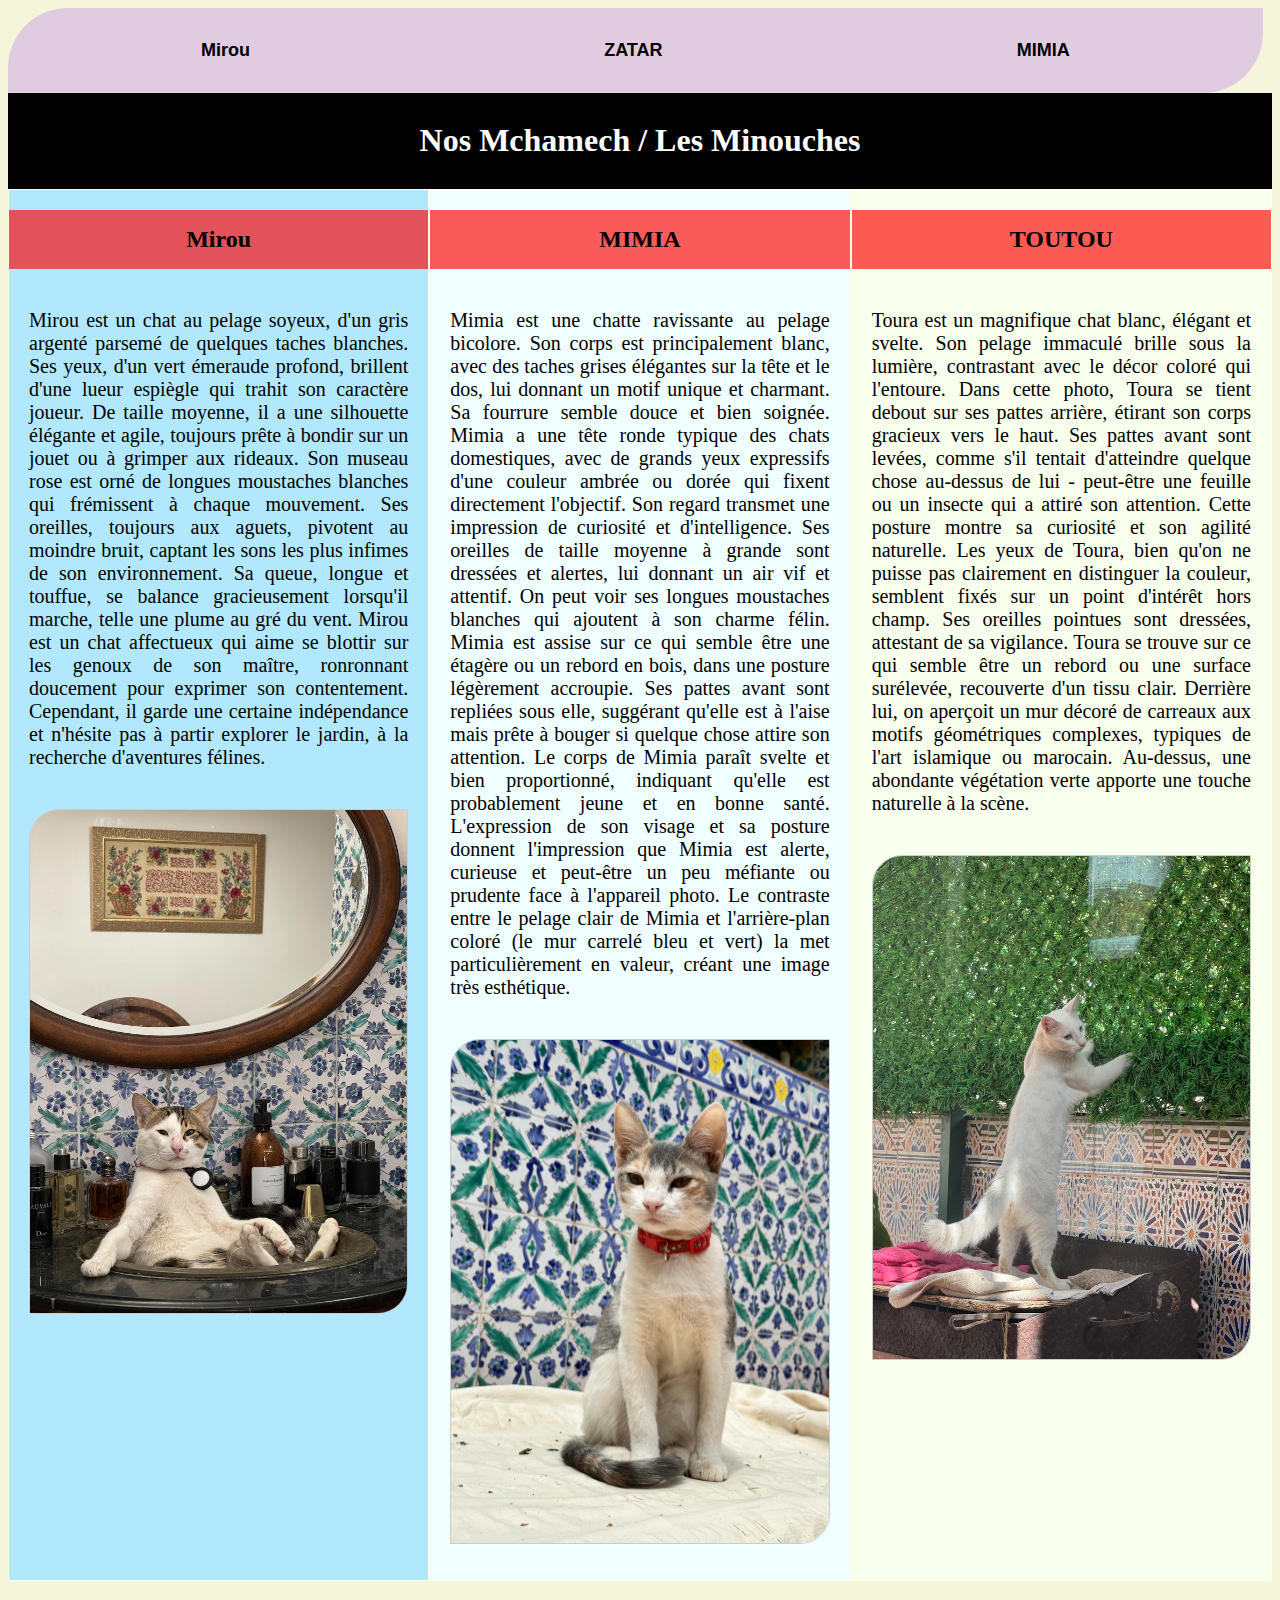
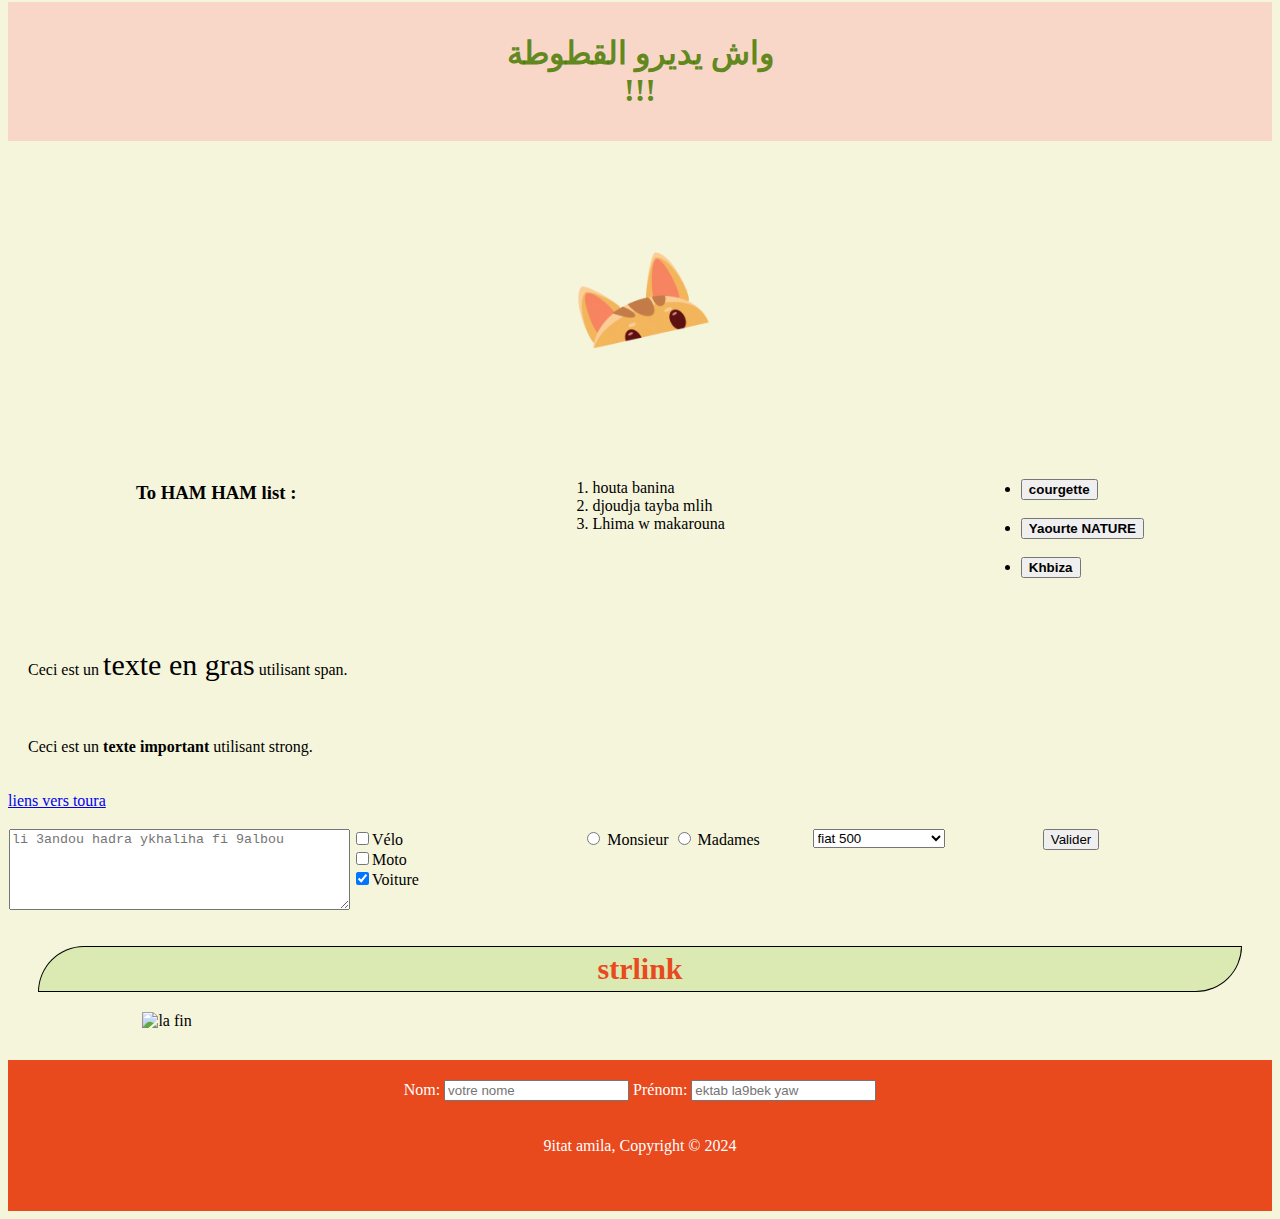
==== index.html @ 960ec18f "mise a jour 2424" ====
<!DOCTYPE html>
<html lang="fr">
    <head>
        <title>Friends of Mirou</title>
        <link rel="stylesheet" href="style.css">

        
    </head>

    <body>
      <header> 
        <nav>
            <ul>
                <li id="kk"><a href="#section1">Mirou</a></li>
                <li id="kk"><a href="#section3">ZATAR</a></li>
                <li id="kk"><a href="#section2">MIMIA</a></li>
            </ul>
        </nav>
    </header>
    
      <div>
        <main>
          <h1>Nos Mchamech / Les Minouches</h1>
        </main>
      </div>
    
      <div class="container" style="background-color: rgb(255, 253, 230);">
       <section id="section1">
                                <!--ICI ON PARLE DE MIROU-->
        <h2 id="chat"> Mirou </h2> 
       <p style="text-align: justify;font-size: 20px;">Mirou est un chat au pelage soyeux, d'un gris argenté parsemé de quelques taches blanches. Ses yeux, d'un vert émeraude profond, brillent d'une lueur espiègle qui trahit son caractère joueur. De taille moyenne, il a une silhouette élégante et agile, toujours prête à bondir sur un jouet ou à grimper aux rideaux.
        Son museau rose est orné de longues moustaches blanches qui frémissent à chaque mouvement. Ses oreilles, toujours aux aguets, pivotent au moindre bruit, captant les sons les plus infimes de son environnement. Sa queue, longue et touffue, se balance gracieusement lorsqu'il marche, telle une plume au gré du vent.
        Mirou est un chat affectueux qui aime se blottir sur les genoux de son maître, ronronnant doucement pour exprimer son contentement. Cependant, il garde une certaine indépendance et n'hésite pas à partir explorer le jardin, à la recherche d'aventures félines.</p>
       <a href="http://www.google.com"><img id="minou" src="image1.JPG" alt="photo de mirou"></a>
       <br><br>
       </section>

       <section id="section2">
        <h2 id="chat"> MIMIA </h2>
       <p style="text-align: justify;font-size: 20px;">Mimia est une chatte ravissante au pelage bicolore. Son corps est principalement blanc, avec des taches grises élégantes sur la tête et le dos, lui donnant un motif unique et charmant. Sa fourrure semble douce et bien soignée.
        Mimia a une tête ronde typique des chats domestiques, avec de grands yeux expressifs d'une couleur ambrée ou dorée qui fixent directement l'objectif. Son regard transmet une impression de curiosité et d'intelligence.
        Ses oreilles de taille moyenne à grande sont dressées et alertes, lui donnant un air vif et attentif. On peut voir ses longues moustaches blanches qui ajoutent à son charme félin.
        Mimia est assise sur ce qui semble être une étagère ou un rebord en bois, dans une posture légèrement accroupie. Ses pattes avant sont repliées sous elle, suggérant qu'elle est à l'aise mais prête à bouger si quelque chose attire son attention.
        Le corps de Mimia paraît svelte et bien proportionné, indiquant qu'elle est probablement jeune et en bonne santé.
        L'expression de son visage et sa posture donnent l'impression que Mimia est alerte, curieuse et peut-être un peu méfiante ou prudente face à l'appareil photo.
        Le contraste entre le pelage clair de Mimia et l'arrière-plan coloré (le mur carrelé bleu et vert) la met particulièrement en valeur, créant une image très esthétique.</p>
       <img id="minou" src="image2.JPG">
       <br><br>
       </section>

       <section id="section3">
        <h2 id="chat"> TOUTOU </h2>
       <p style="text-align: justify;font-size: 20px;">Toura est un magnifique chat blanc, élégant et svelte. Son pelage immaculé brille sous la lumière, contrastant avec le décor coloré qui l'entoure.
        Dans cette photo, Toura se tient debout sur ses pattes arrière, étirant son corps gracieux vers le haut. Ses pattes avant sont levées, comme s'il tentait d'atteindre quelque chose au-dessus de lui - peut-être une feuille ou un insecte qui a attiré son attention. Cette posture montre sa curiosité et son agilité naturelle.
        Les yeux de Toura, bien qu'on ne puisse pas clairement en distinguer la couleur, semblent fixés sur un point d'intérêt hors champ. Ses oreilles pointues sont dressées, attestant de sa vigilance.
        Toura se trouve sur ce qui semble être un rebord ou une surface surélevée, recouverte d'un tissu clair. Derrière lui, on aperçoit un mur décoré de carreaux aux motifs géométriques complexes, typiques de l'art islamique ou marocain. Au-dessus, une abondante végétation verte apporte une touche naturelle à la scène.</p>
       <img id="minou" src="image3.JPG">
       <br><br>
       </section>
    </div>
                                                 <!-- 2éme partie -->
    
    <h1 id="mmm">واش يديرو القطوطة <br> !!!</h1>
    <img id="fom" src="fom.gif"  alt="Friends-of-Mirou">
    
    <dev class="container">
    <h3>To HAM HAM list :</h3>
    <ol>
      <li>houta banina</li>
      <li>djoudja tayba mlih</li>
      <li>Lhima w makarouna</li>
    </ol>
    <ul>
      <li><button><strong>courgette</strong></button></li><br>
      <li><button><strong>Yaourte NATURE</strong></button></li><br>
      <li><button><strong>Khbiza</strong></button></li><br>
    </ul>

    </dev>

    <p>Ceci est un <span id="spakspak">texte en gras</span> utilisant span.</p>

    <p>Ceci est un <strong>texte important</strong> utilisant strong.</p>

    <a href="#section3"> liens vers toura</a><br><br>
    
       <script>
        // Sélectionner toutes les images
        const images = document.querySelectorAll('img');
        
        // Ajouter les écouteurs d'événements à chaque image
        images.forEach(image => {
          image.addEventListener('mouseover', () => {
            // Appliquer une classe pour déclencher l'animation CSS au survol
            image.classList.add('hovered');
          });
        
          image.addEventListener('mouseout', () => {
            // Retirer la classe pour revenir à l'état initial
            image.classList.remove('hovered');
          });
        });
        </script>
        <div class="container">
          <section id="01">
          <form>
           <textarea cols="40" rows="5" placeholder="li 3andou hadra ykhaliha fi 9albou"></textarea> </form>
          </section>
<br>
          <section id="02">
            <form>
          <input type="checkbox" value="velo">Vélo <br>
          <input type="checkbox" value="moto">Moto<br>
          <input type= "checkbox" value="voitue" checked>Voiture
             </form>
          </section>
<br>
          <section id="03">
            <form>
              <input type="radio" value="Monsieur" name="sexe"> Monsieur
              <input type="radio" value="Madame" name="sexe"> Madames
            </form>

          </section>
<br>
          <section id="04">
            <form>
              <select name="voiture">
                <option value="fiat500">fiat 500</option>
                <option value="golf6">golf 6</option>
                <option value="Toyota land-cruser">Toyota land-cruser</option>
              </select>
            </form>
          </section>
<br>
          <section id="05">
            <form>
              <input type="submit" value="Valider">
            </form>
          </section>
        </div>


    </body>
    
    
    <section id="lafin"> 
      <p class="st"> strlink </p>
      <img class="lafin" src="lafin.gif" alt="la fin">
    </section id="lafin">

    <footer>
      <form>
        <label for="nom">Nom:</label>
        <input type="text" name="nom" placeholder="votre nome">
        <label for="prénom">Prénom:</label>
        <input type="text" lastname="prénom" placeholder="ektab la9bek yaw">
      </form>
      <p>9itat amila, Copyright &copy; 2024</p>
  </footer>
</html>
---- style.css ----
body {
            background-color: beige;
          }

          /* Pour les tablettes */
@media screen and (max-width: 768px) {
  .container {
    flex-direction: column;
  }
  
  section {
    margin: 10px 0;
  }

  #minou {
    max-width: 80%;
  }

  nav ul {
    flex-direction: column;
    align-items: center;
  }

  nav ul li {
    margin: 10px 0;
  }
}

/* Pour les smartphones */
@media screen and (max-width: 480px) {
  body {
    font-size: 14px;
  }

  header {
    position: static;
    width: auto;
  }

  #chat {
    font-size: 24px;
  }

  #minou {
    max-width: 100%;
  }

  #spakspak {
    font-size: 24px;
  }

  textarea, input[type="text"] {
    width: 100%;
  }

  footer {
    padding: 10px;
  }
}

          #spakspak {
            font-size: 30px;
          }

          #kk {
            font-weight: bold;
            font-size: large;
            font-family:'Segoe UI', Tahoma, Geneva, Verdana, sans-serif;
          }

          #fom {
            display: block;
            margin-left: auto;
            margin-right: auto;
            width: 300px;  /* Largeur fixe */
            height: auto;  /* Hauteur automatique pour maintenir les proportions */
          }

          #section1 {
            background-color: #b1e8fe;
          }
          #section2 {
            background-color: azure;
          }
          #section3 {
            background-color: #f7ffecdb;
          }
          footer {
            padding: 20px;
            margin-top: 20px;
            color: #ffffff;
            background-color: #e8491d;
            text-align: center;
          }
          main {
            text-align: center;
            background-color: rgb(0, 0, 0);
            color: rgb(255, 255, 255);
            padding: 0.5rem;
          }
          
          #chat {
            text-align: center;
            background-color: rgba(255, 0, 0, 0.646);
            padding: 1rem;
          }
          
          #mmm {
            text-align: center;
            color: #477a00db;
            background-color: rgba(255, 169, 169, 0.397);
            padding: 2rem ;
            
          }

          #minou {
            display: block;
            margin: auto;
            max-width: 90%;
            height: auto;
            border-radius: 30px 0 30px 0;
            border: 1px solid #ccc;
            transition: transform 0.3s ease;
            /* transform: scale(1.05); */
          }
          
          nav ul {
            list-style-type: none;
            padding: 0.5rem;
            display: flex;
            justify-content: space-around;
        }
        nav ul li a {
            color: rgb(0, 0, 0);
            text-decoration: none;
        }

        header {
            background-color: #d4b3e2a1;
            border-radius: 60px 0 60px 0;
            display: block;
            padding: 0.5rem;
            width: 98%;
            top: 1;
            z-index: 1000;
            justify-content: space-around;
        }

        p {
          padding: 20px
        }

        .lafin {
          margin: 0 0px 0 0px;
          padding: 0 0px 0 0px;
          max-width: 80%;
          height: auto;

        }
 
  img:hover {
    /* Transformation au survol */
    transform: scale(1.1); /* Rotation de 5 degrés */
  }

  .container {
    display: flex; /* Utiliser flexbox pour l'affichage en ligne */
    justify-content: space-around; /* Espacer les sections uniformément */
}

section {
    flex: 1; /* Permettre aux sections de prendre une largeur égale */
    margin: 1px; /* Ajouter une marge entre les sections */
}

.st {
  color: #e8491d;
  font-weight: bold;
  font-size: 30px;
  background-color: rgba(155, 203, 77, 0.292);
  margin: 20px;
  padding: 5px 0px 5px 0px;
  text-align: center;
  border-radius: 50px 0 50px;
  border: 10px 10px 10px 10px red;
  border: 1px solid black;
}

#lafin {
  
  background-color: rgba(244, 175, 90, 0);
  display: block;
  margin-left: auto;
  margin-right: auto;
  padding: 10px 10px 10px 10px;
  border-radius: 50px 0 50px;
}

.lafin {
  display: block;
  margin-left: auto;
  margin-right: auto;
}
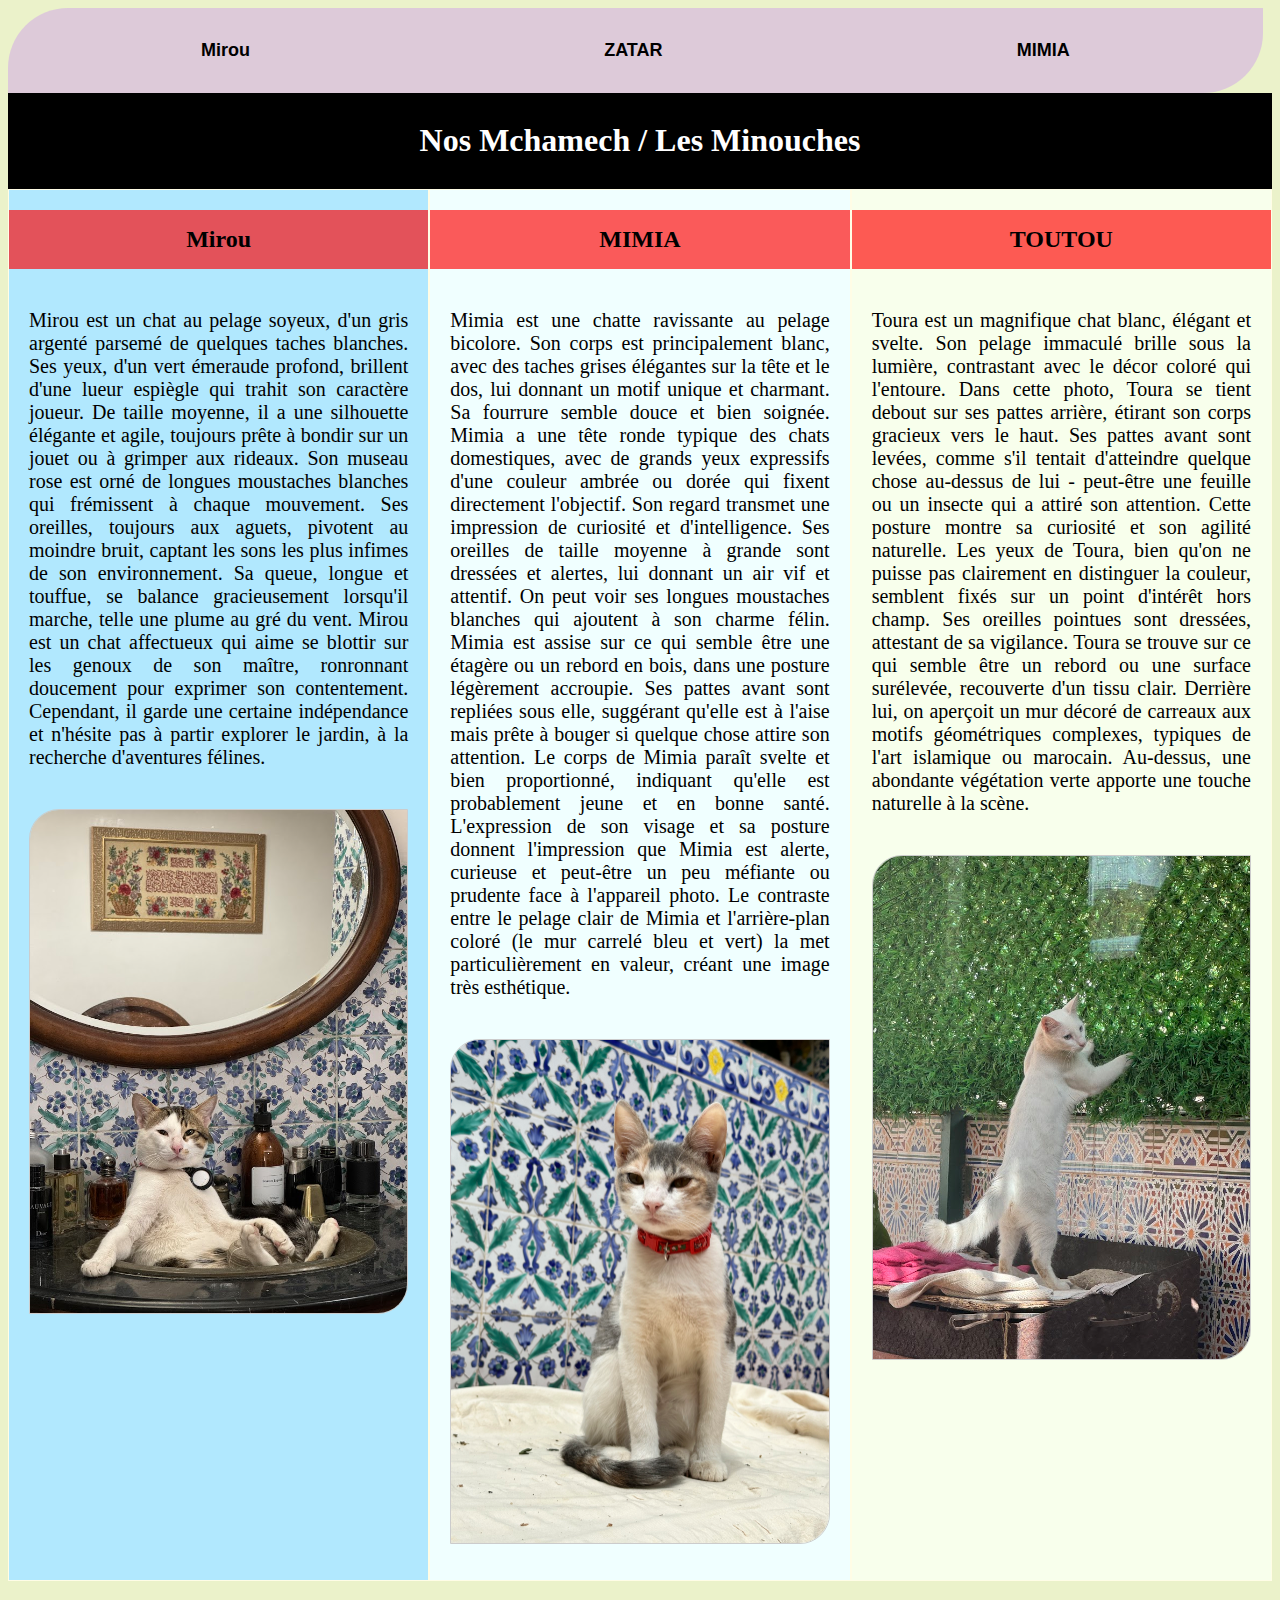
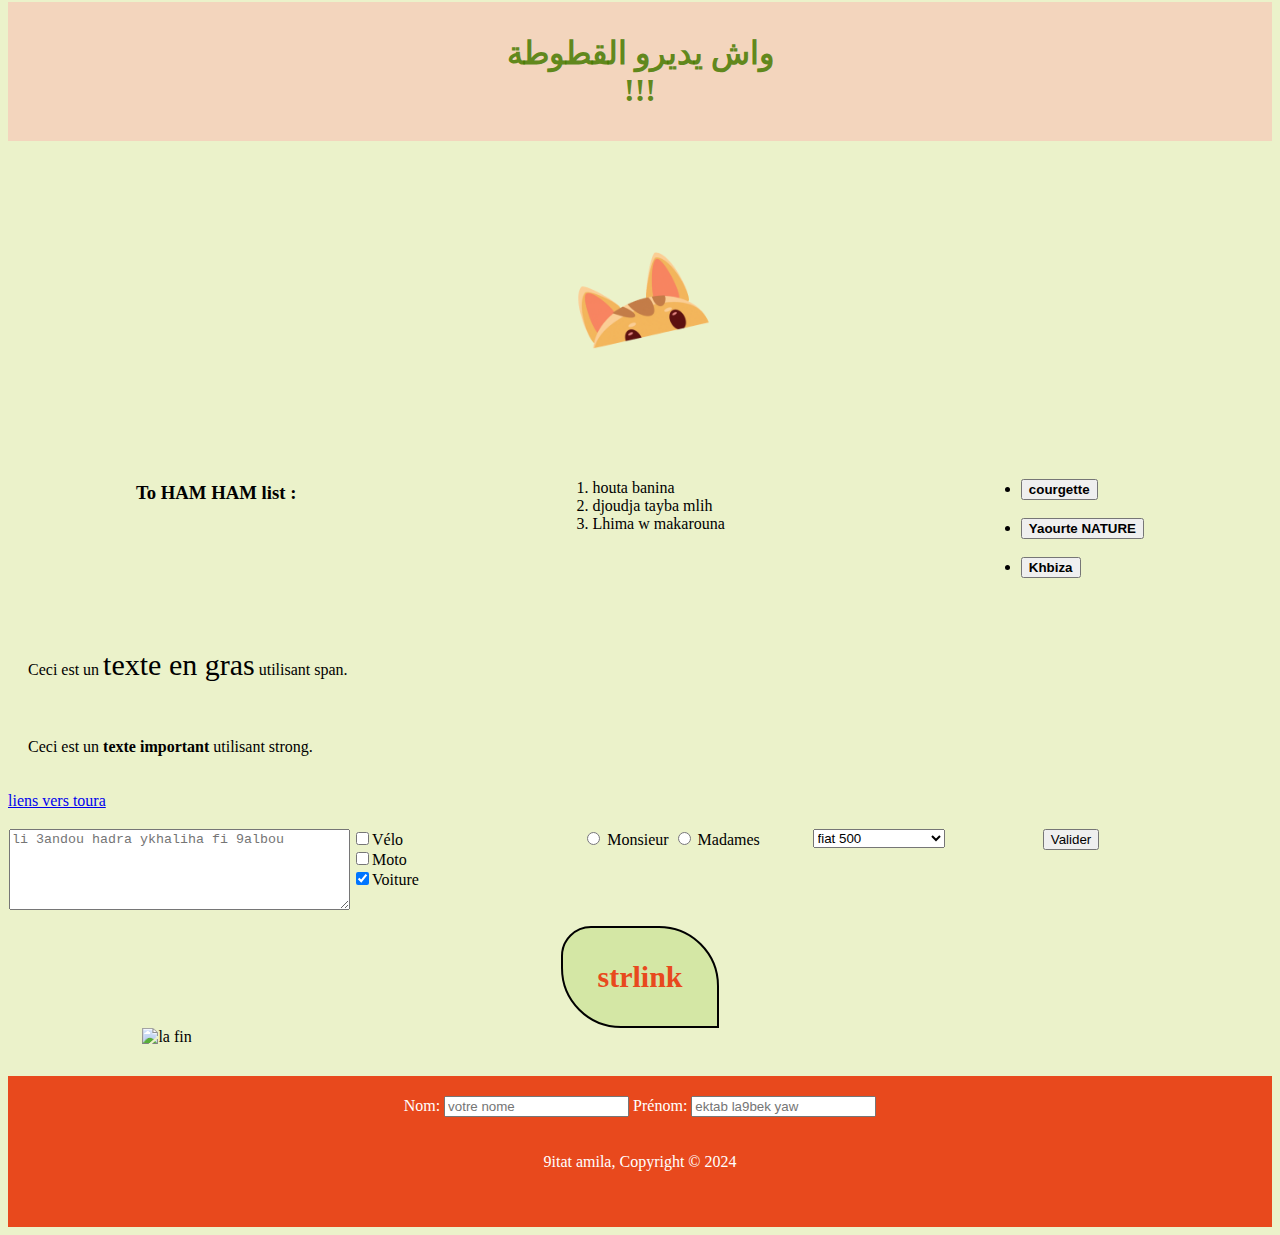
==== commit 5e5a0eb4: "starlink" ====
--- a/index.html
+++ b/index.html
@@ -145,7 +145,7 @@
     
     
     <section id="lafin"> 
-      <p class="st"> strlink </p>
+      <p> strlink </p>
       <img class="lafin" src="lafin.gif" alt="la fin">
     </section id="lafin">
 
--- a/style.css
+++ b/style.css
@@ -1,6 +1,7 @@
 
 body {
-            background-color: beige;
+            background-color: rgb(235, 242, 202);
+            /* c'est la couleur du fond */
           }
 
           /* Pour les tablettes */
@@ -174,18 +175,6 @@
     margin: 1px; /* Ajouter une marge entre les sections */
 }
 
-.st {
-  color: #e8491d;
-  font-weight: bold;
-  font-size: 30px;
-  background-color: rgba(155, 203, 77, 0.292);
-  margin: 20px;
-  padding: 5px 0px 5px 0px;
-  text-align: center;
-  border-radius: 50px 0 50px;
-  border: 10px 10px 10px 10px red;
-  border: 1px solid black;
-}
 
 #lafin {
   
@@ -202,3 +191,40 @@
   margin-left: auto;
   margin-right: auto;
 }
+
+/* 
+  #minou {
+    display: block;
+
+    margin: auto;
+
+    max-width: 90%;
+
+    height: auto;
+
+    transition: transform 0.3s ease;
+} */ 
+
+#lafin p {
+  display: block;
+
+  color: #e8491d;
+  font-weight: bold;
+  font-size: 30px;
+  background-color: rgba(155, 203, 77, 0.292);
+  text-align: center;
+
+  max-width: 90px;
+  height: auto;
+
+  margin: auto;
+
+
+  padding: 2rem;
+
+  border: 2px solid black;
+  border-radius: 30px 60px 0 60px;
+
+  transition: transform 0.3s ease;
+
+}
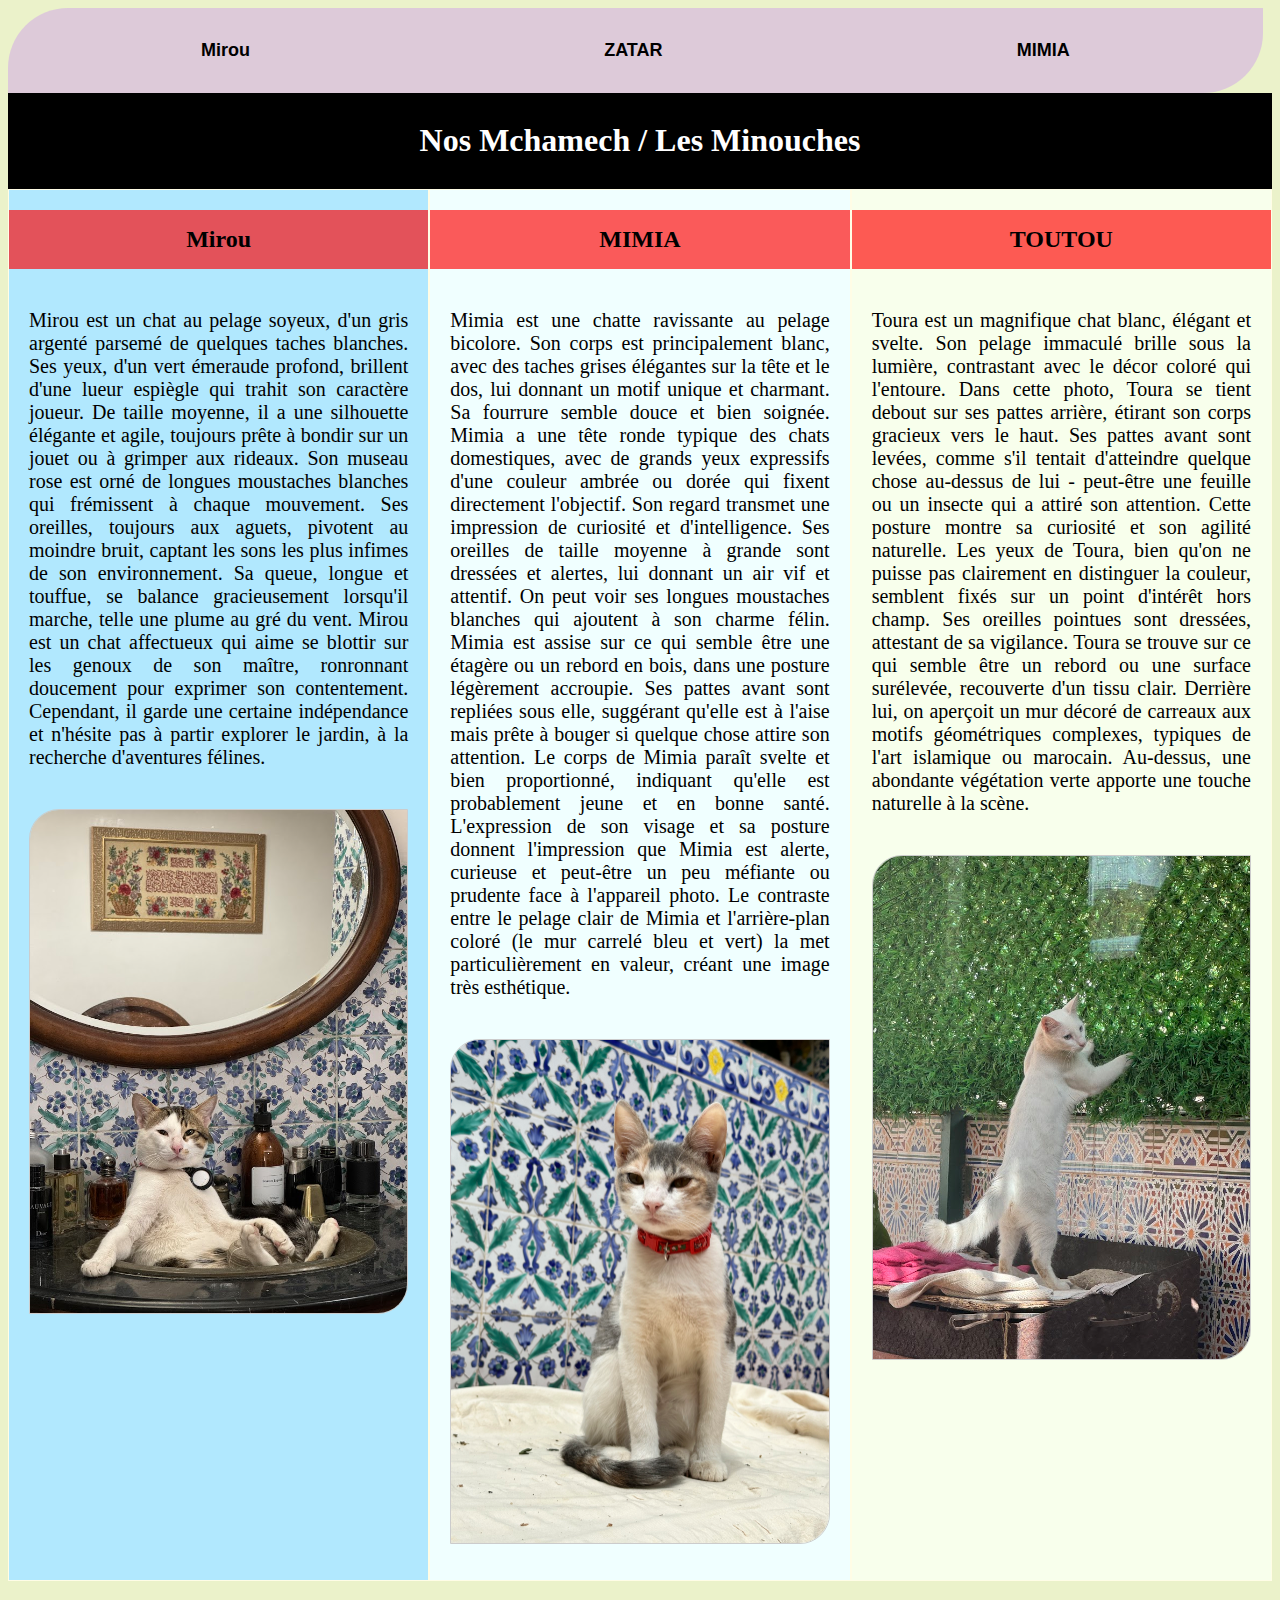
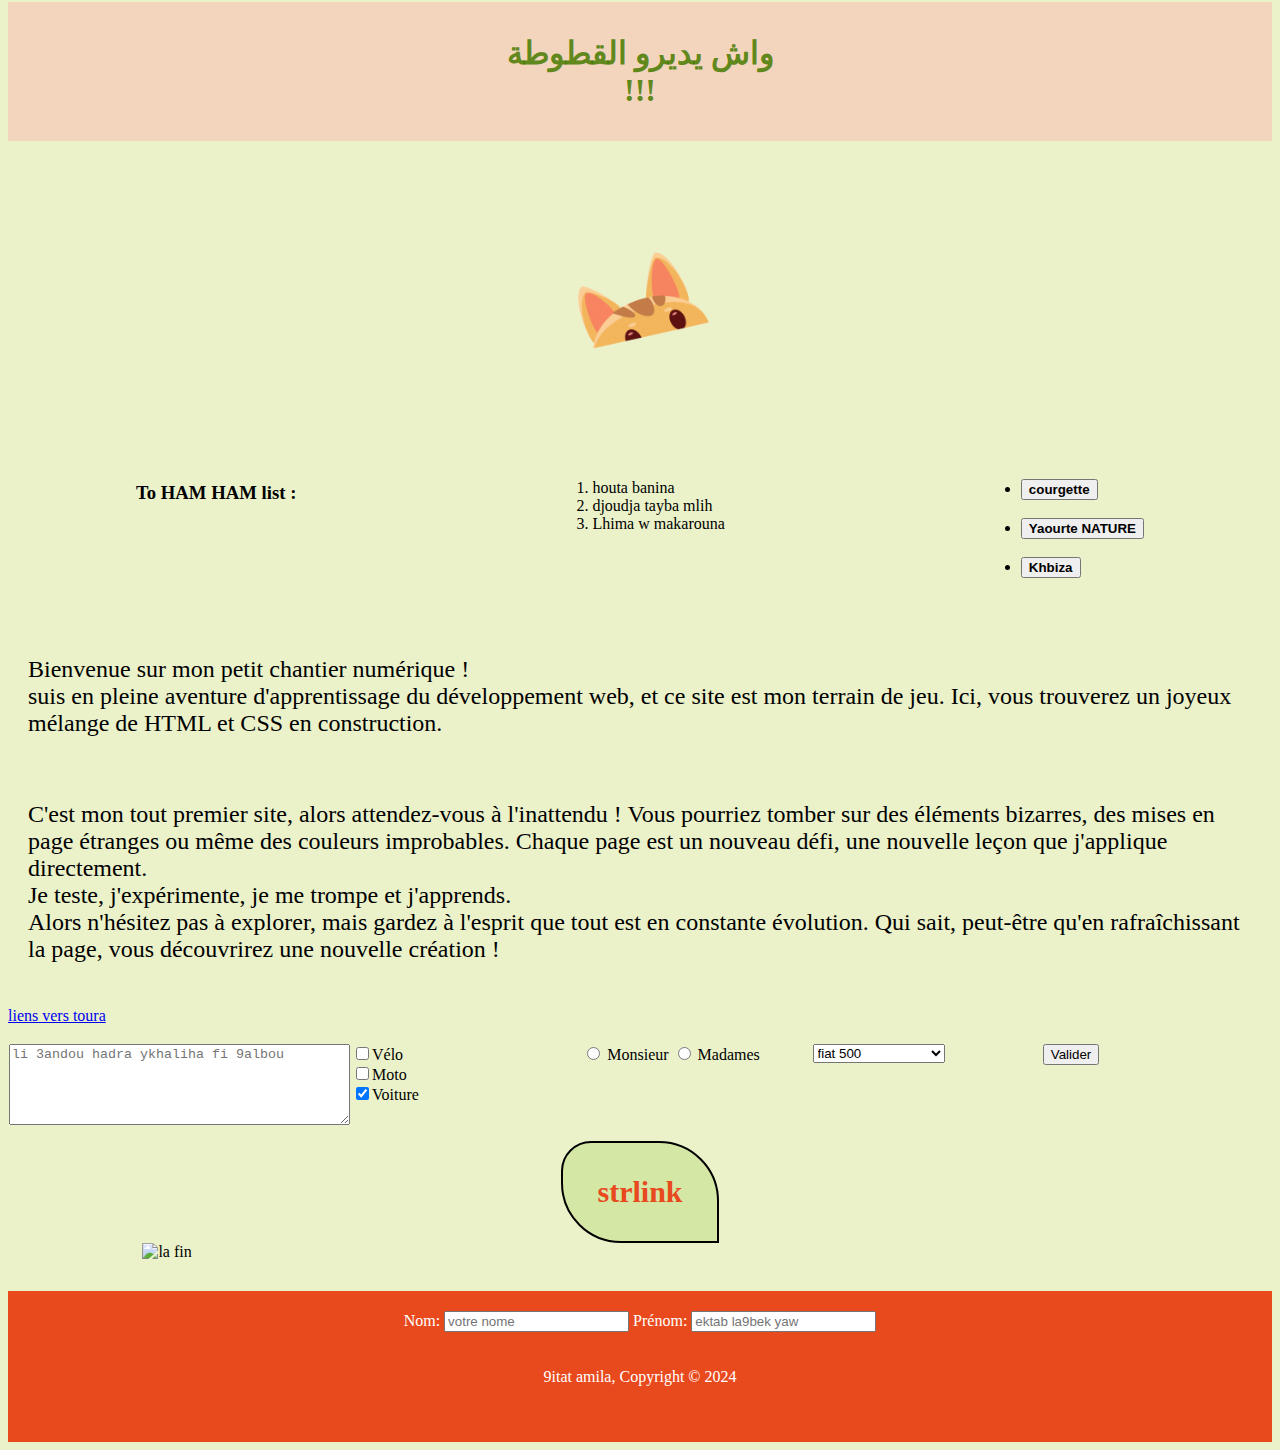
==== commit ae6aa34e: "mon paragraphe" ====
--- a/index.html
+++ b/index.html
@@ -78,9 +78,10 @@
 
     </dev>
 
-    <p>Ceci est un <span id="spakspak">texte en gras</span> utilisant span.</p>
+    <p class="sitett"> Bienvenue sur mon petit chantier numérique ! <br> suis en pleine aventure d'apprentissage du développement web, et ce site est mon terrain de jeu. Ici, vous trouverez un joyeux mélange de HTML et CSS en construction.</p>
 
-    <p>Ceci est un <strong>texte important</strong> utilisant strong.</p>
+    <p class="sitett"> C'est mon tout premier site, alors attendez-vous à l'inattendu ! Vous pourriez tomber sur des éléments bizarres, des mises en page étranges ou même des couleurs improbables. Chaque page est un nouveau défi, une nouvelle leçon que j'applique directement. <br> Je teste, j'expérimente, je me trompe et j'apprends. <br>
+      Alors n'hésitez pas à explorer, mais gardez à l'esprit que tout est en constante évolution. Qui sait, peut-être qu'en rafraîchissant la page, vous découvrirez une nouvelle création ! </p>
 
     <a href="#section3"> liens vers toura</a><br><br>
     
--- a/style.css
+++ b/style.css
@@ -228,3 +228,16 @@
   transition: transform 0.3s ease;
 
 }
+
+#lafin p:hover {
+  font-weight: bold;
+  font-size: xxx-large;
+  max-width: 150px;
+  height: auto;
+  color: black;
+
+}
+
+.sitett {
+  font-size: x-large;
+}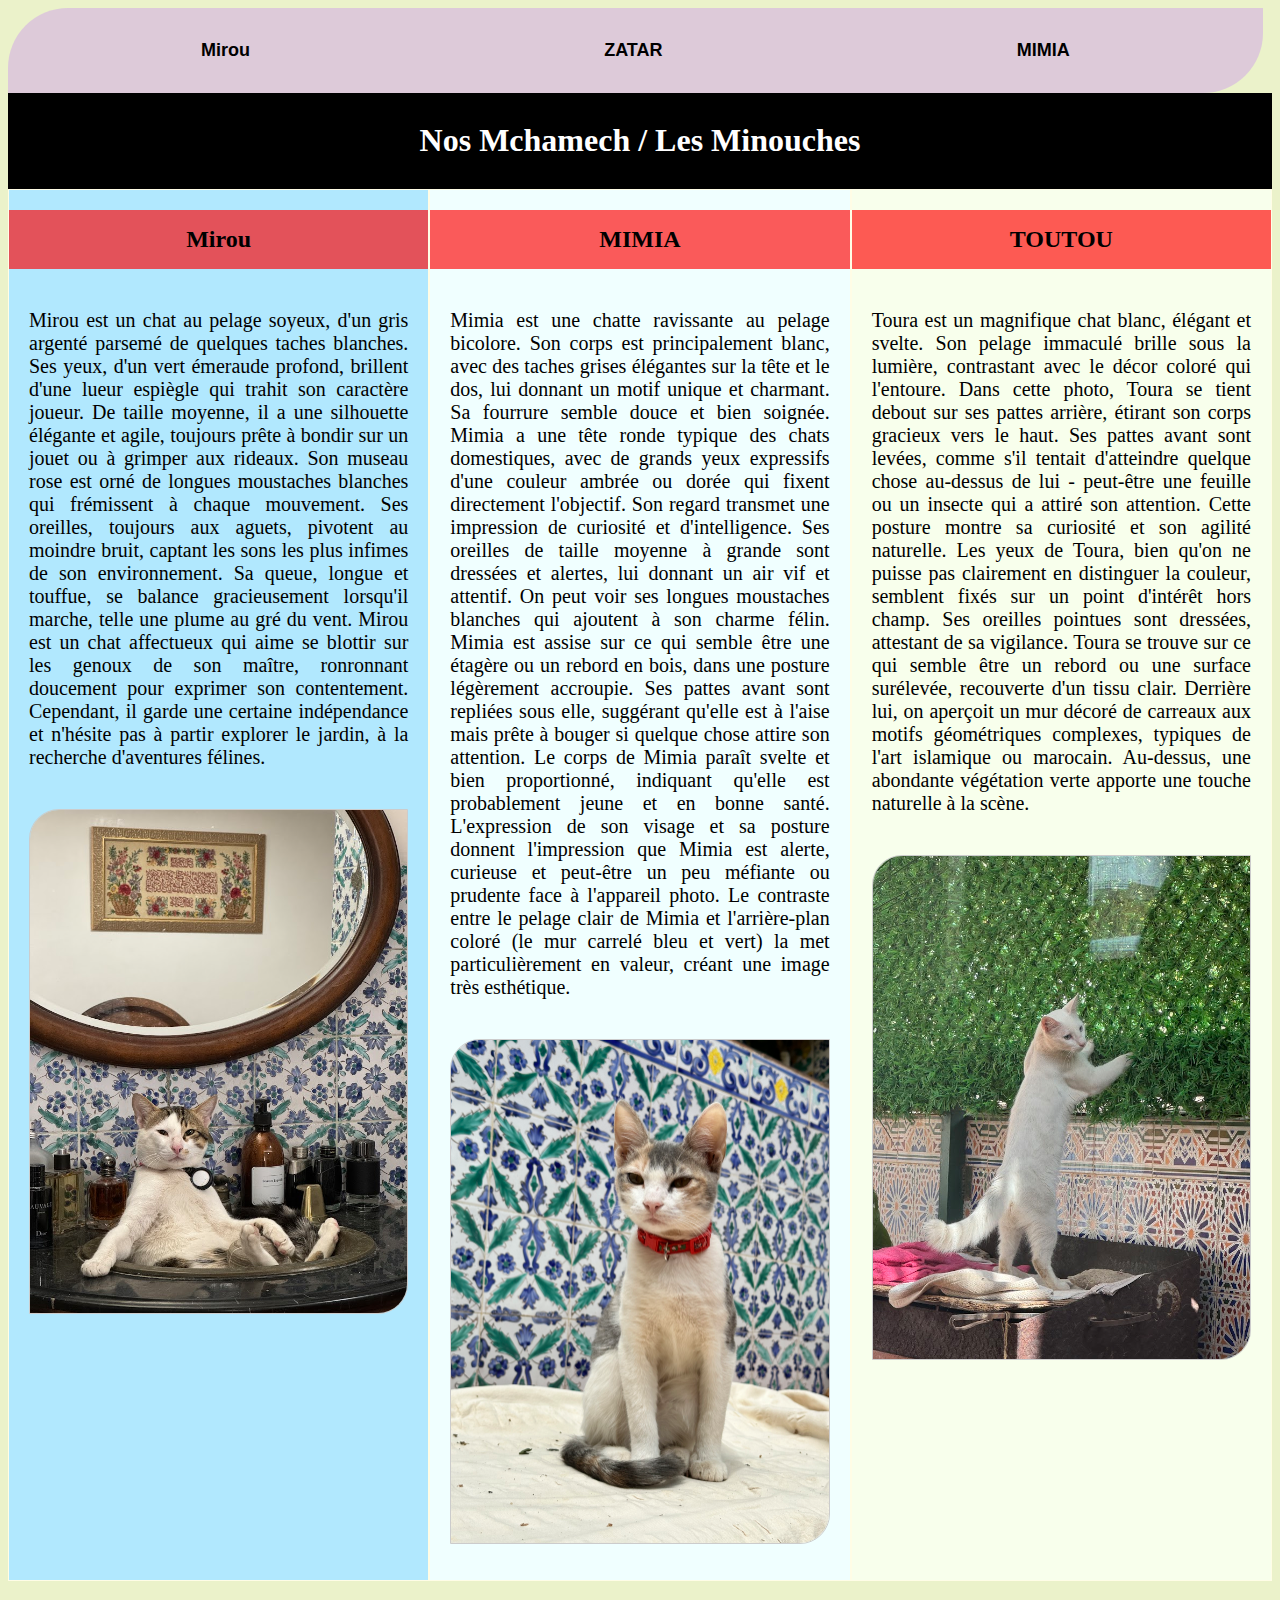
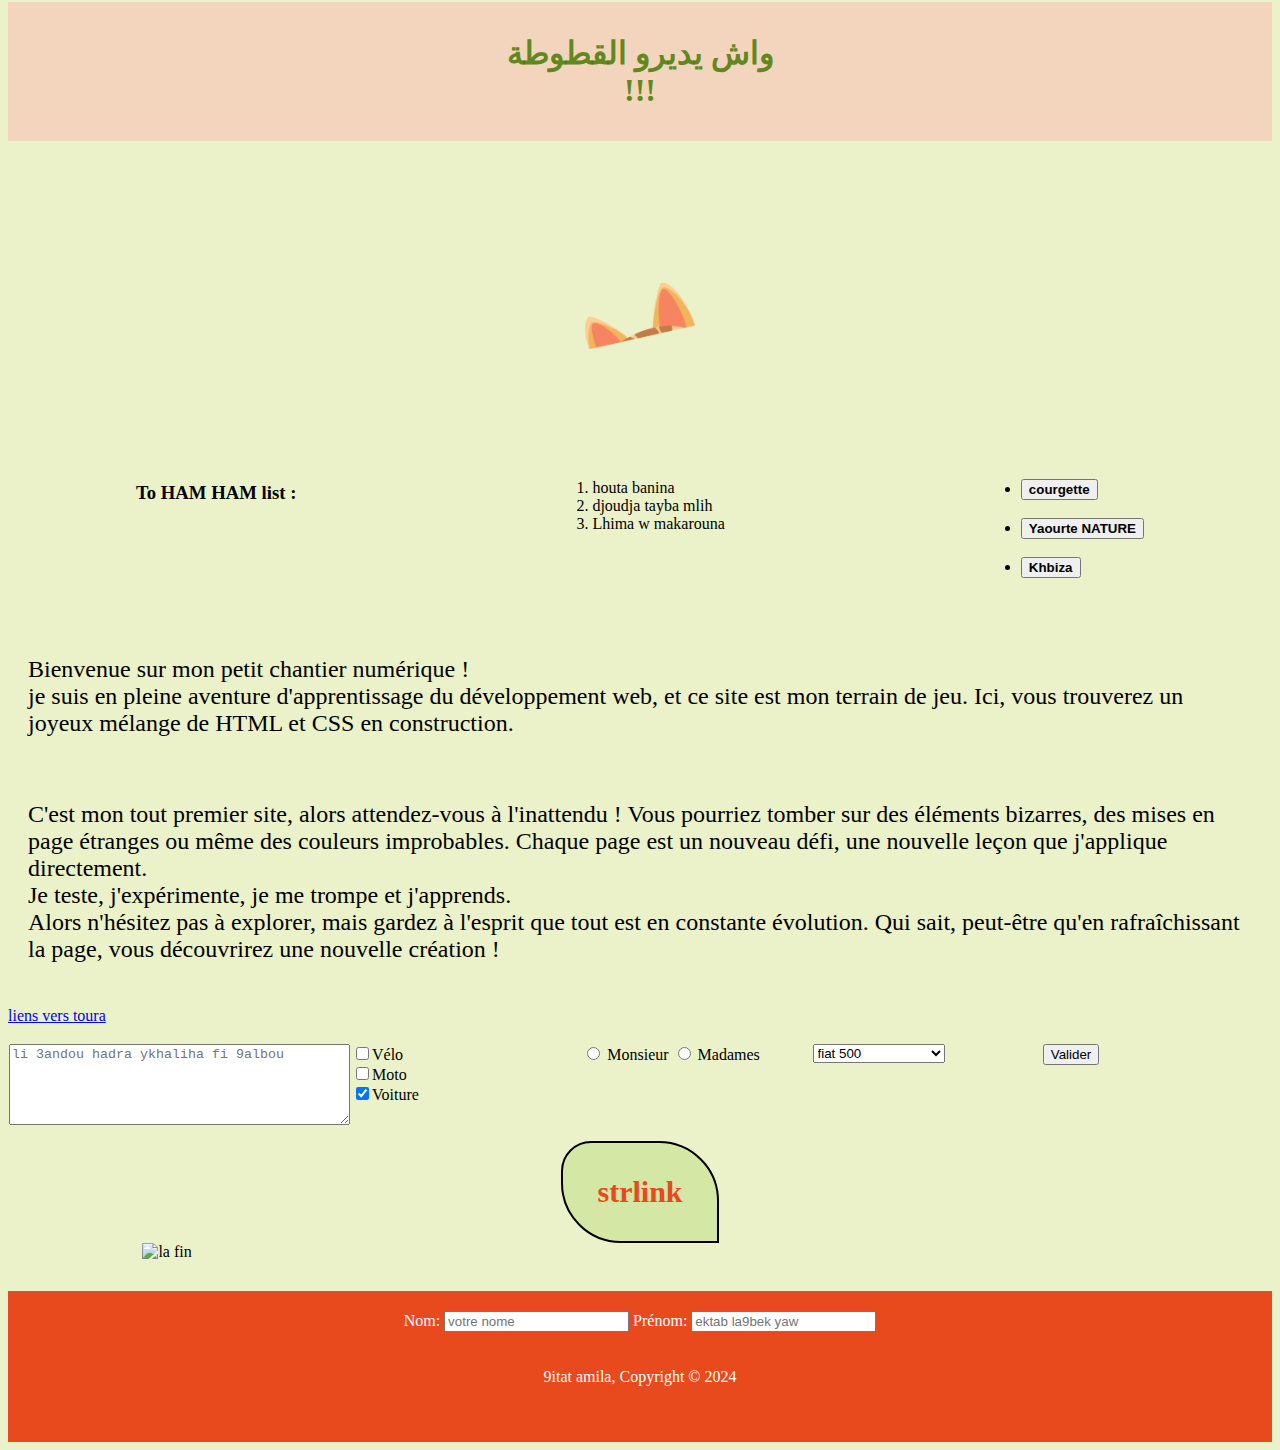
==== commit 61891e0a: "j'ai corriger je" ====
--- a/index.html
+++ b/index.html
@@ -78,7 +78,7 @@
 
     </dev>
 
-    <p class="sitett"> Bienvenue sur mon petit chantier numérique ! <br> suis en pleine aventure d'apprentissage du développement web, et ce site est mon terrain de jeu. Ici, vous trouverez un joyeux mélange de HTML et CSS en construction.</p>
+    <p class="sitett"> Bienvenue sur mon petit chantier numérique ! <br> je suis en pleine aventure d'apprentissage du développement web, et ce site est mon terrain de jeu. Ici, vous trouverez un joyeux mélange de HTML et CSS en construction.</p>
 
     <p class="sitett"> C'est mon tout premier site, alors attendez-vous à l'inattendu ! Vous pourriez tomber sur des éléments bizarres, des mises en page étranges ou même des couleurs improbables. Chaque page est un nouveau défi, une nouvelle leçon que j'applique directement. <br> Je teste, j'expérimente, je me trompe et j'apprends. <br>
       Alors n'hésitez pas à explorer, mais gardez à l'esprit que tout est en constante évolution. Qui sait, peut-être qu'en rafraîchissant la page, vous découvrirez une nouvelle création ! </p>
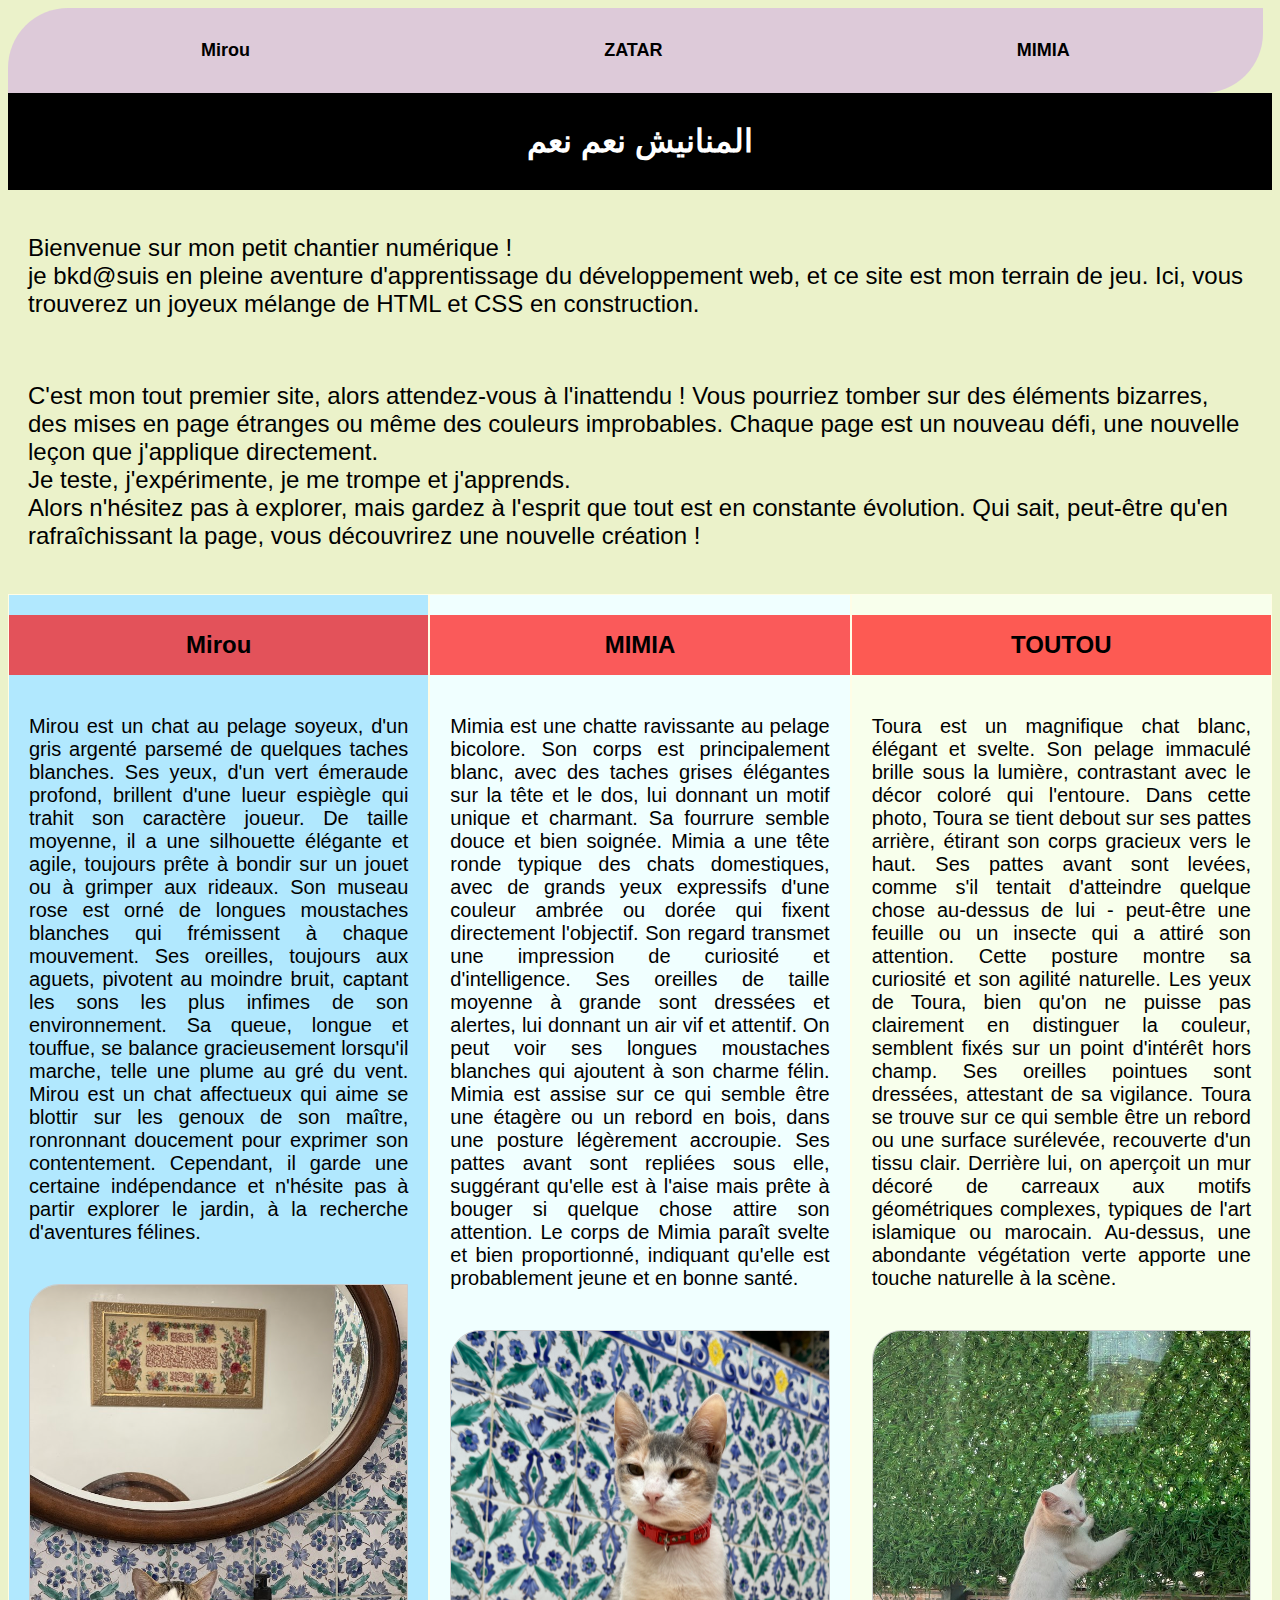
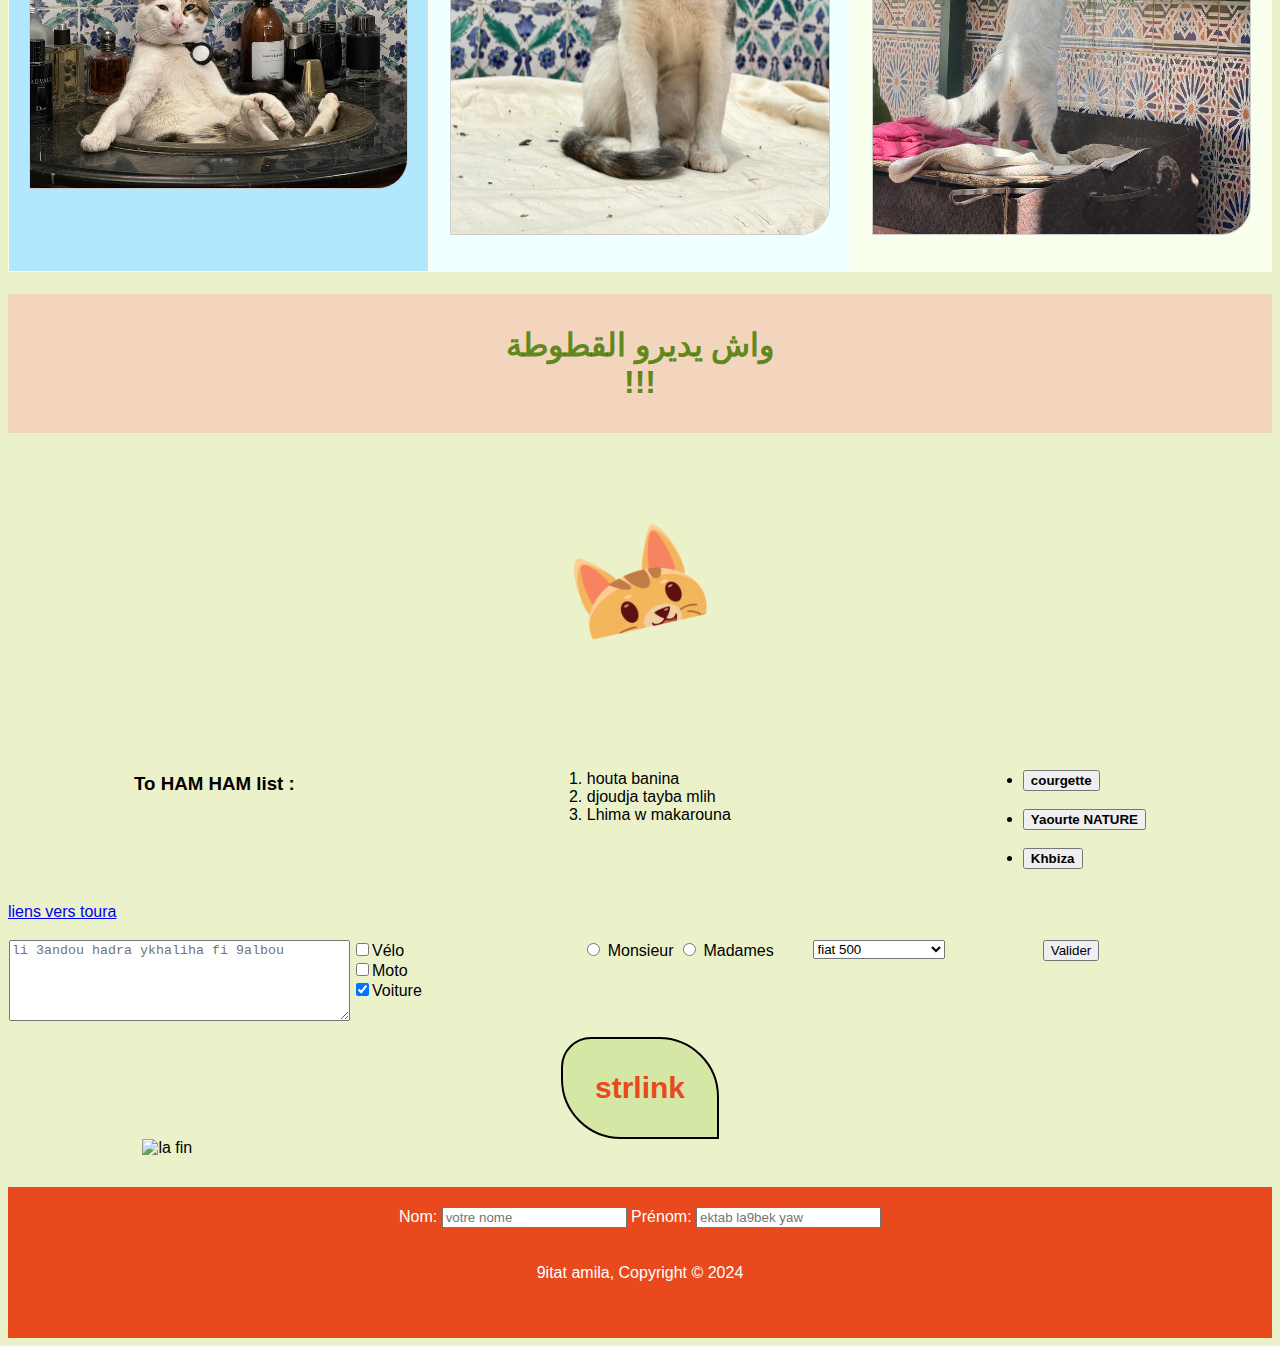
==== commit 605578d5: "rangement des dossier et rajout de fonts" ====
--- a/index.html
+++ b/index.html
@@ -20,10 +20,19 @@
     
       <div>
         <main>
-          <h1>Nos Mchamech / Les Minouches</h1>
+          <h1>المنانيش نعم نعم</h1>
         </main>
       </div>
-    
+
+             <!-- discription du site  -->
+      
+      <div id="discriptionDuSite">
+      <p class="sitett"> Bienvenue sur mon petit chantier numérique ! <br> je bkd@suis en pleine aventure d'apprentissage du développement web, et ce site est mon terrain de jeu. Ici, vous trouverez un joyeux mélange de HTML et CSS en construction.</p>
+  
+      <p class="sitett"> C'est mon tout premier site, alors attendez-vous à l'inattendu ! Vous pourriez tomber sur des éléments bizarres, des mises en page étranges ou même des couleurs improbables. Chaque page est un nouveau défi, une nouvelle leçon que j'applique directement. <br> Je teste, j'expérimente, je me trompe et j'apprends. <br>
+        Alors n'hésitez pas à explorer, mais gardez à l'esprit que tout est en constante évolution. Qui sait, peut-être qu'en rafraîchissant la page, vous découvrirez une nouvelle création ! </p>
+      </div>
+
       <div class="container" style="background-color: rgb(255, 253, 230);">
        <section id="section1">
                                 <!--ICI ON PARLE DE MIROU-->
@@ -42,8 +51,7 @@
         Ses oreilles de taille moyenne à grande sont dressées et alertes, lui donnant un air vif et attentif. On peut voir ses longues moustaches blanches qui ajoutent à son charme félin.
         Mimia est assise sur ce qui semble être une étagère ou un rebord en bois, dans une posture légèrement accroupie. Ses pattes avant sont repliées sous elle, suggérant qu'elle est à l'aise mais prête à bouger si quelque chose attire son attention.
         Le corps de Mimia paraît svelte et bien proportionné, indiquant qu'elle est probablement jeune et en bonne santé.
-        L'expression de son visage et sa posture donnent l'impression que Mimia est alerte, curieuse et peut-être un peu méfiante ou prudente face à l'appareil photo.
-        Le contraste entre le pelage clair de Mimia et l'arrière-plan coloré (le mur carrelé bleu et vert) la met particulièrement en valeur, créant une image très esthétique.</p>
+        </p>
        <img id="minou" src="image2.JPG">
        <br><br>
        </section>
@@ -77,12 +85,6 @@
     </ul>
 
     </dev>
-
-    <p class="sitett"> Bienvenue sur mon petit chantier numérique ! <br> je suis en pleine aventure d'apprentissage du développement web, et ce site est mon terrain de jeu. Ici, vous trouverez un joyeux mélange de HTML et CSS en construction.</p>
-
-    <p class="sitett"> C'est mon tout premier site, alors attendez-vous à l'inattendu ! Vous pourriez tomber sur des éléments bizarres, des mises en page étranges ou même des couleurs improbables. Chaque page est un nouveau défi, une nouvelle leçon que j'applique directement. <br> Je teste, j'expérimente, je me trompe et j'apprends. <br>
-      Alors n'hésitez pas à explorer, mais gardez à l'esprit que tout est en constante évolution. Qui sait, peut-être qu'en rafraîchissant la page, vous découvrirez une nouvelle création ! </p>
-
     <a href="#section3"> liens vers toura</a><br><br>
     
        <script>
--- a/style.css
+++ b/style.css
@@ -1,8 +1,16 @@
+@font-face {
+  font-family: 'Didouche';
+  src: url('https://github.com/mednordz/mednordzsov/raw/cf9a9e914e414636740d21765cf7cc4079fa4b23/fonts/Didouche_Font.ttf') format('truetype');
+  font-weight: normal;
+  font-style: normal;
+}
+
 
 body {
-            background-color: rgb(235, 242, 202);
-            /* c'est la couleur du fond */
-          }
+  font-family: 'Didouche', sans-serif;
+  background-color: rgb(235, 242, 202);
+}
+
 
           /* Pour les tablettes */
 @media screen and (max-width: 768px) {
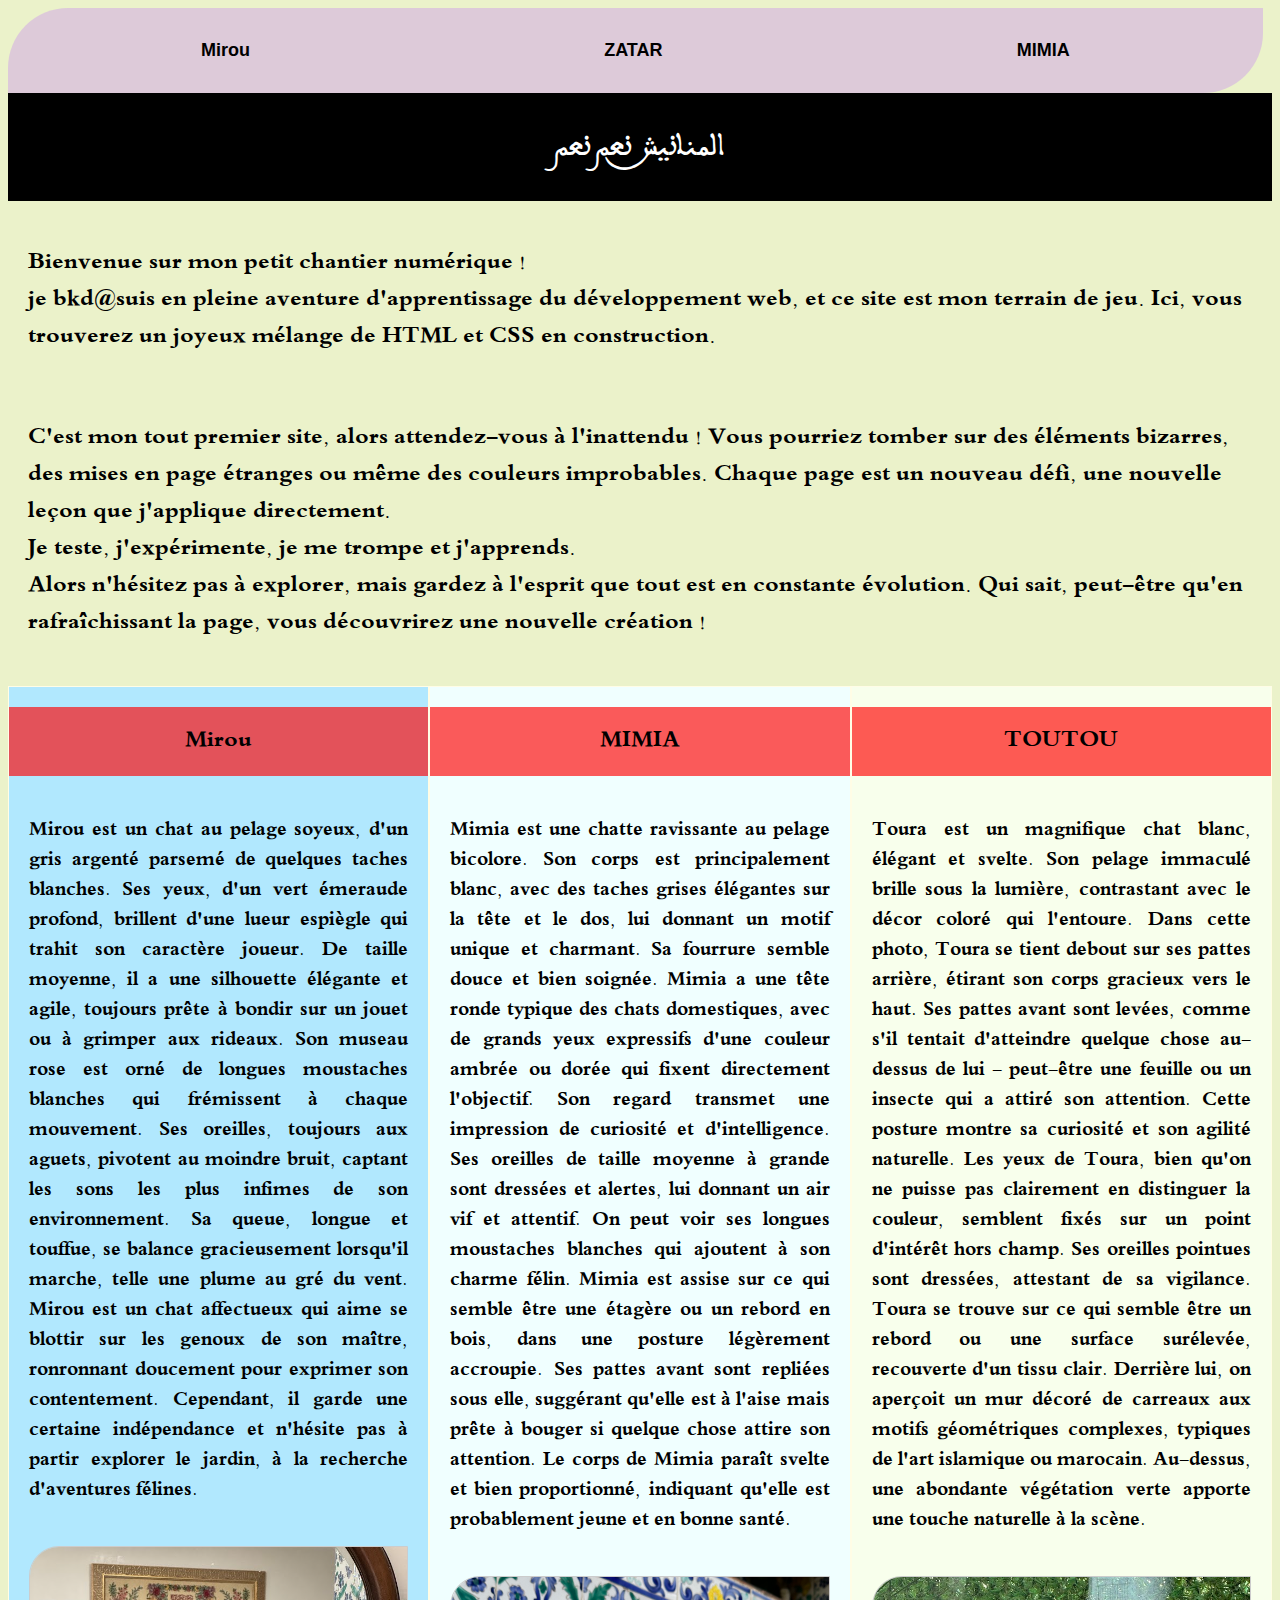
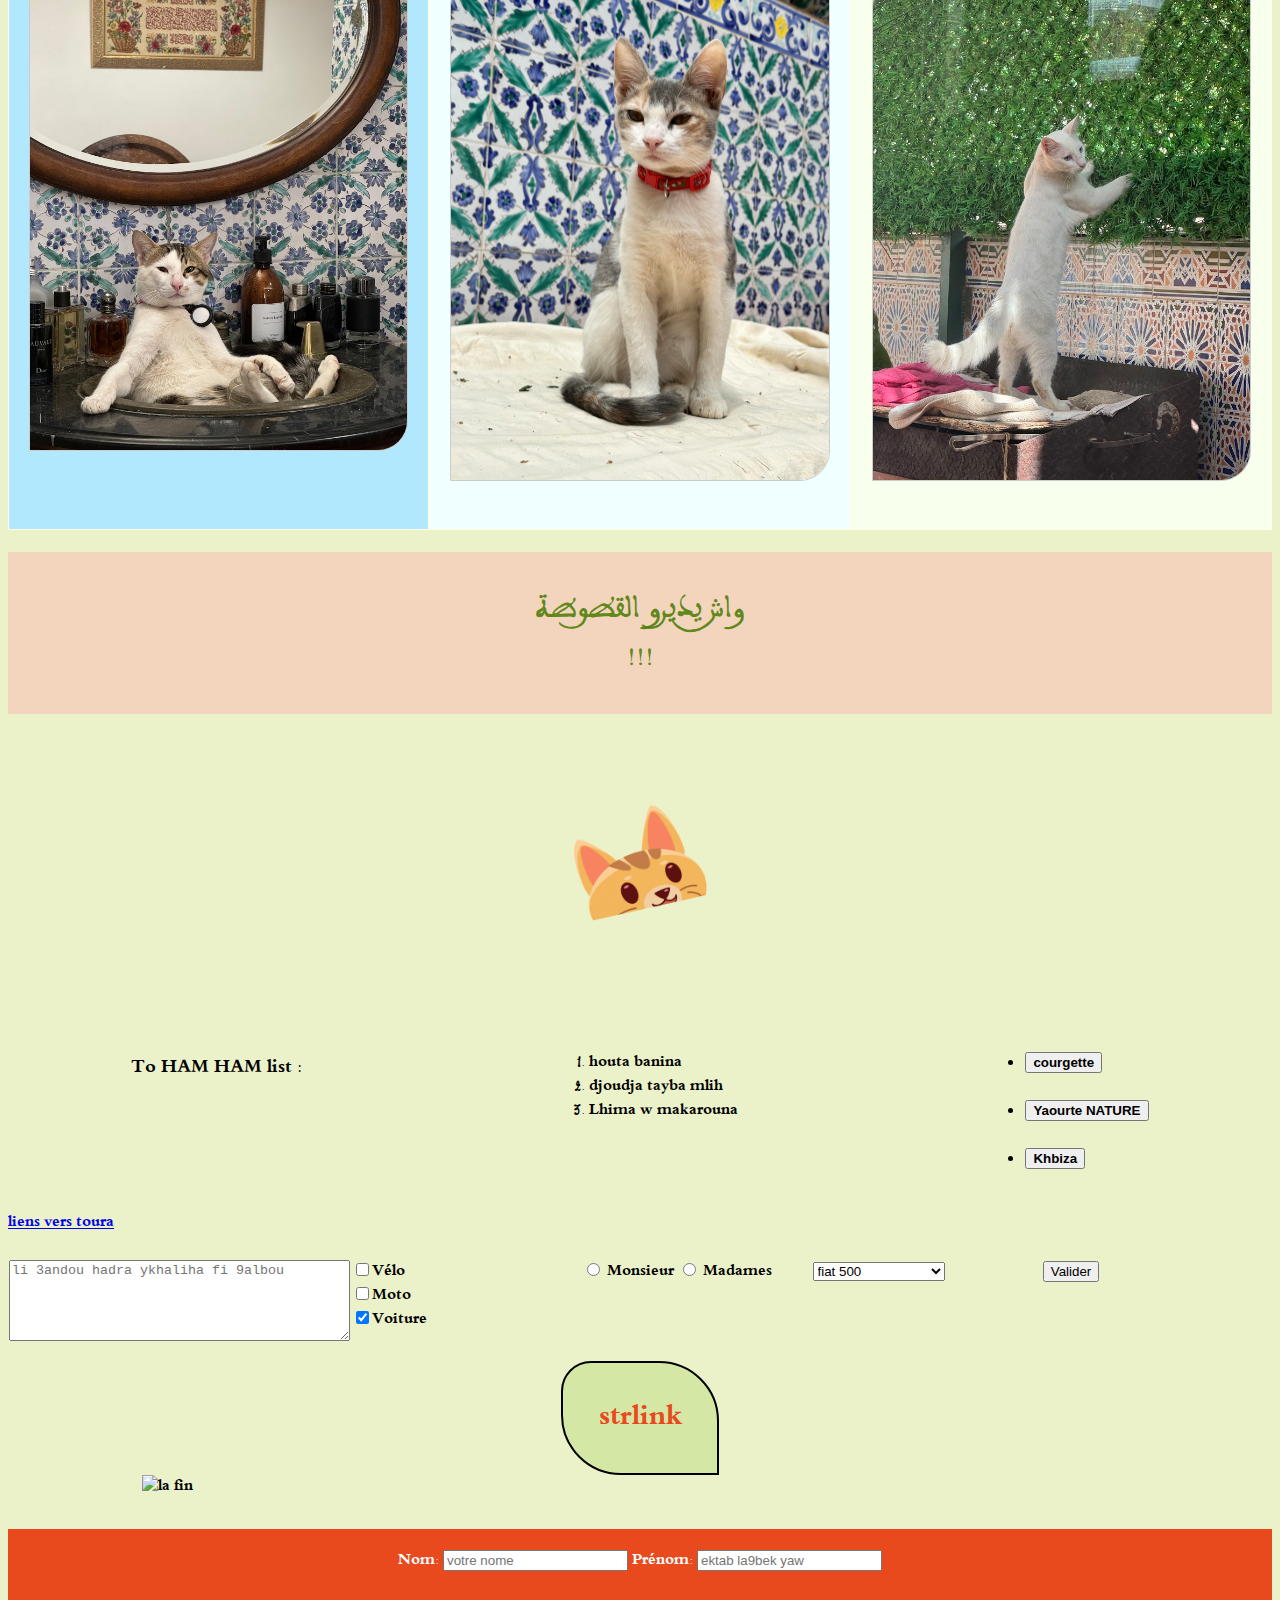
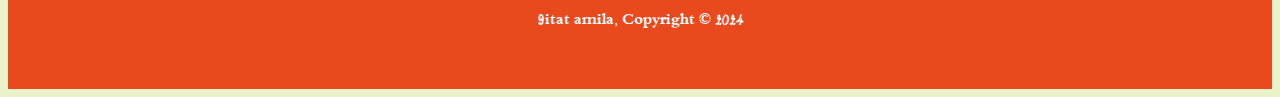
==== commit 3cd02851: "mise a jour 12-09-2024" ====
--- a/index.html
+++ b/index.html
@@ -40,7 +40,7 @@
        <p style="text-align: justify;font-size: 20px;">Mirou est un chat au pelage soyeux, d'un gris argenté parsemé de quelques taches blanches. Ses yeux, d'un vert émeraude profond, brillent d'une lueur espiègle qui trahit son caractère joueur. De taille moyenne, il a une silhouette élégante et agile, toujours prête à bondir sur un jouet ou à grimper aux rideaux.
         Son museau rose est orné de longues moustaches blanches qui frémissent à chaque mouvement. Ses oreilles, toujours aux aguets, pivotent au moindre bruit, captant les sons les plus infimes de son environnement. Sa queue, longue et touffue, se balance gracieusement lorsqu'il marche, telle une plume au gré du vent.
         Mirou est un chat affectueux qui aime se blottir sur les genoux de son maître, ronronnant doucement pour exprimer son contentement. Cependant, il garde une certaine indépendance et n'hésite pas à partir explorer le jardin, à la recherche d'aventures félines.</p>
-       <a href="http://www.google.com"><img id="minou" src="image1.JPG" alt="photo de mirou"></a>
+       <a href="http://www.google.com"><img id="minou" src="images/image1.JPG" alt="photo de mirou"></a>
        <br><br>
        </section>
 
@@ -52,7 +52,7 @@
         Mimia est assise sur ce qui semble être une étagère ou un rebord en bois, dans une posture légèrement accroupie. Ses pattes avant sont repliées sous elle, suggérant qu'elle est à l'aise mais prête à bouger si quelque chose attire son attention.
         Le corps de Mimia paraît svelte et bien proportionné, indiquant qu'elle est probablement jeune et en bonne santé.
         </p>
-       <img id="minou" src="image2.JPG">
+       <img id="minou" src="images/image2.JPG">
        <br><br>
        </section>
 
@@ -62,14 +62,14 @@
         Dans cette photo, Toura se tient debout sur ses pattes arrière, étirant son corps gracieux vers le haut. Ses pattes avant sont levées, comme s'il tentait d'atteindre quelque chose au-dessus de lui - peut-être une feuille ou un insecte qui a attiré son attention. Cette posture montre sa curiosité et son agilité naturelle.
         Les yeux de Toura, bien qu'on ne puisse pas clairement en distinguer la couleur, semblent fixés sur un point d'intérêt hors champ. Ses oreilles pointues sont dressées, attestant de sa vigilance.
         Toura se trouve sur ce qui semble être un rebord ou une surface surélevée, recouverte d'un tissu clair. Derrière lui, on aperçoit un mur décoré de carreaux aux motifs géométriques complexes, typiques de l'art islamique ou marocain. Au-dessus, une abondante végétation verte apporte une touche naturelle à la scène.</p>
-       <img id="minou" src="image3.JPG">
+       <img id="minou" src="images/image3.JPG">
        <br><br>
        </section>
     </div>
                                                  <!-- 2éme partie -->
     
     <h1 id="mmm">واش يديرو القطوطة <br> !!!</h1>
-    <img id="fom" src="fom.gif"  alt="Friends-of-Mirou">
+    <img id="fom" src="images/fom.gif"  alt="Friends-of-Mirou">
     
     <dev class="container">
     <h3>To HAM HAM list :</h3>
@@ -149,7 +149,7 @@
     
     <section id="lafin"> 
       <p> strlink </p>
-      <img class="lafin" src="lafin.gif" alt="la fin">
+      <img class="lafin" src="images/lafin.gif" alt="la fin">
     </section id="lafin">
 
     <footer>
--- a/style.css
+++ b/style.css
@@ -1,6 +1,6 @@
 @font-face {
   font-family: 'Didouche';
-  src: url('https://github.com/mednordz/mednordzsov/raw/cf9a9e914e414636740d21765cf7cc4079fa4b23/fonts/Didouche_Font.ttf') format('truetype');
+  src: url('fonts/Didouche_Font.ttf') format('truetype');
   font-weight: normal;
   font-style: normal;
 }
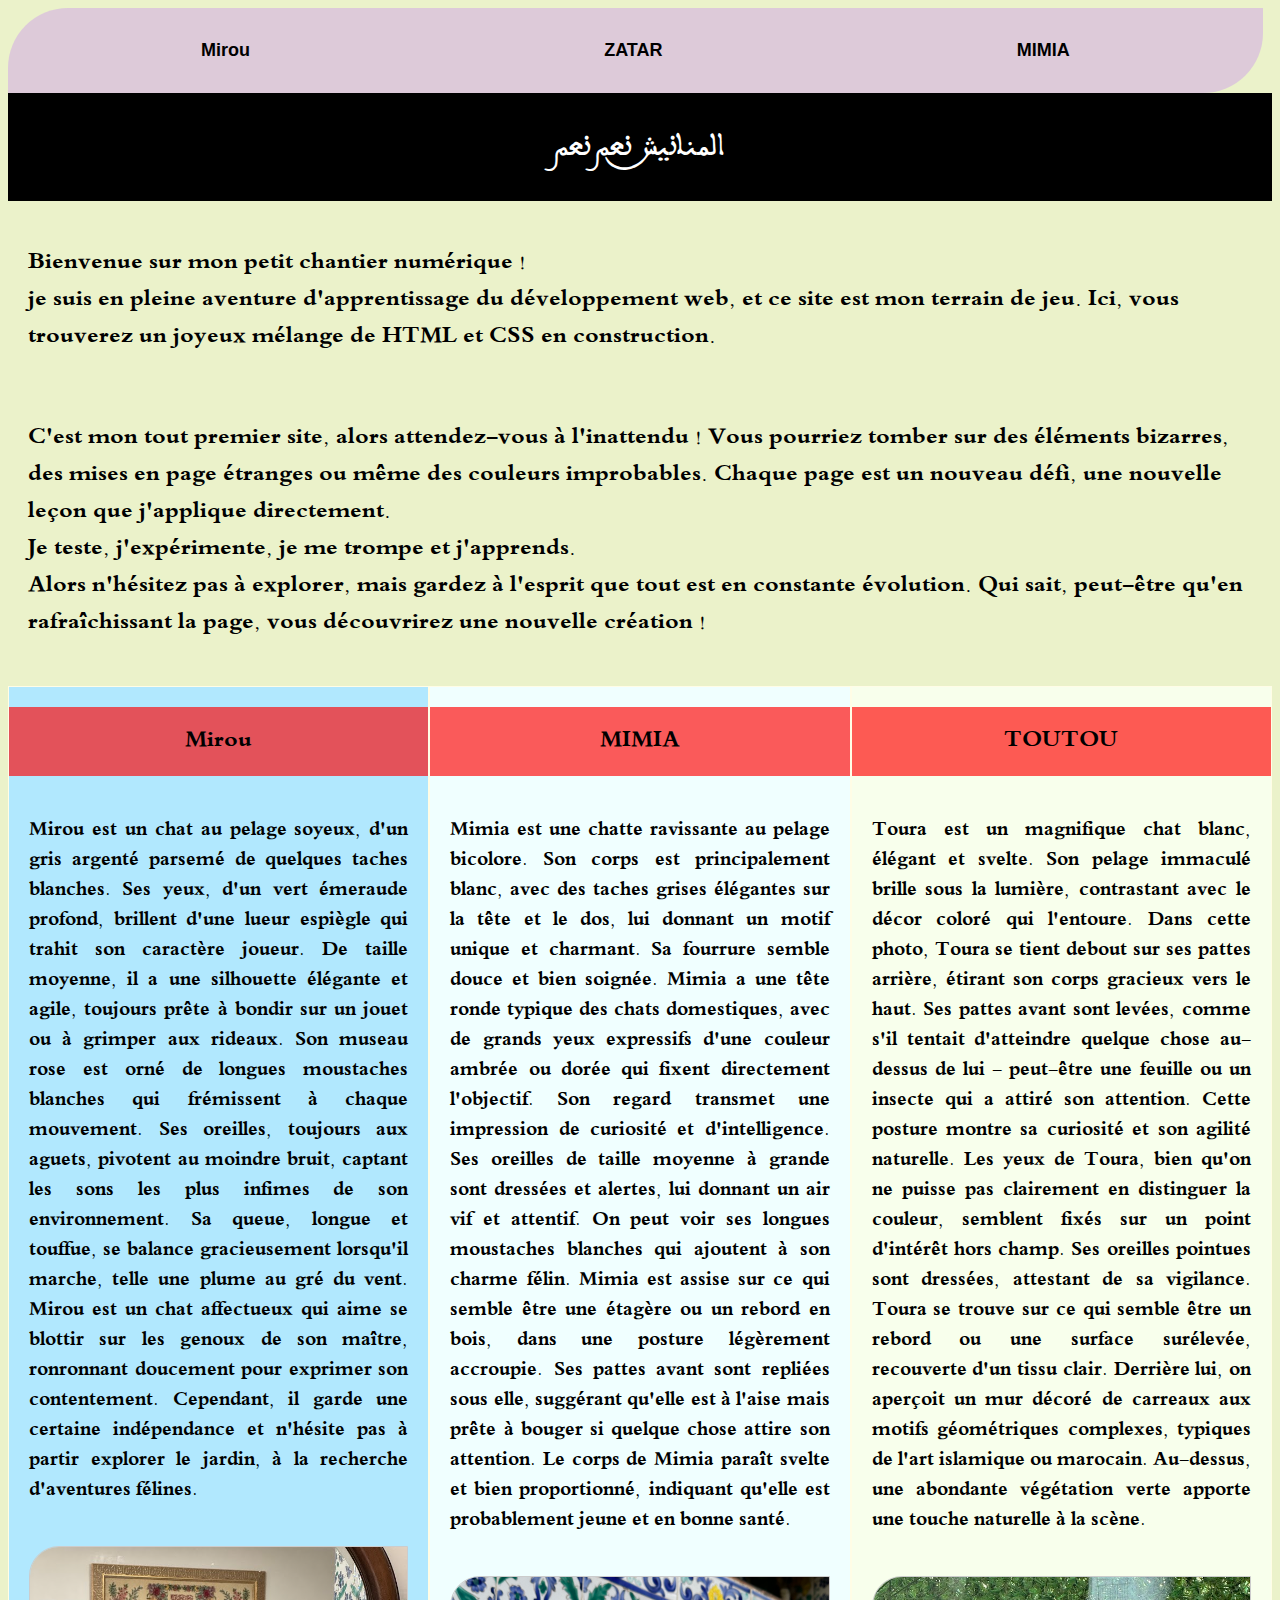
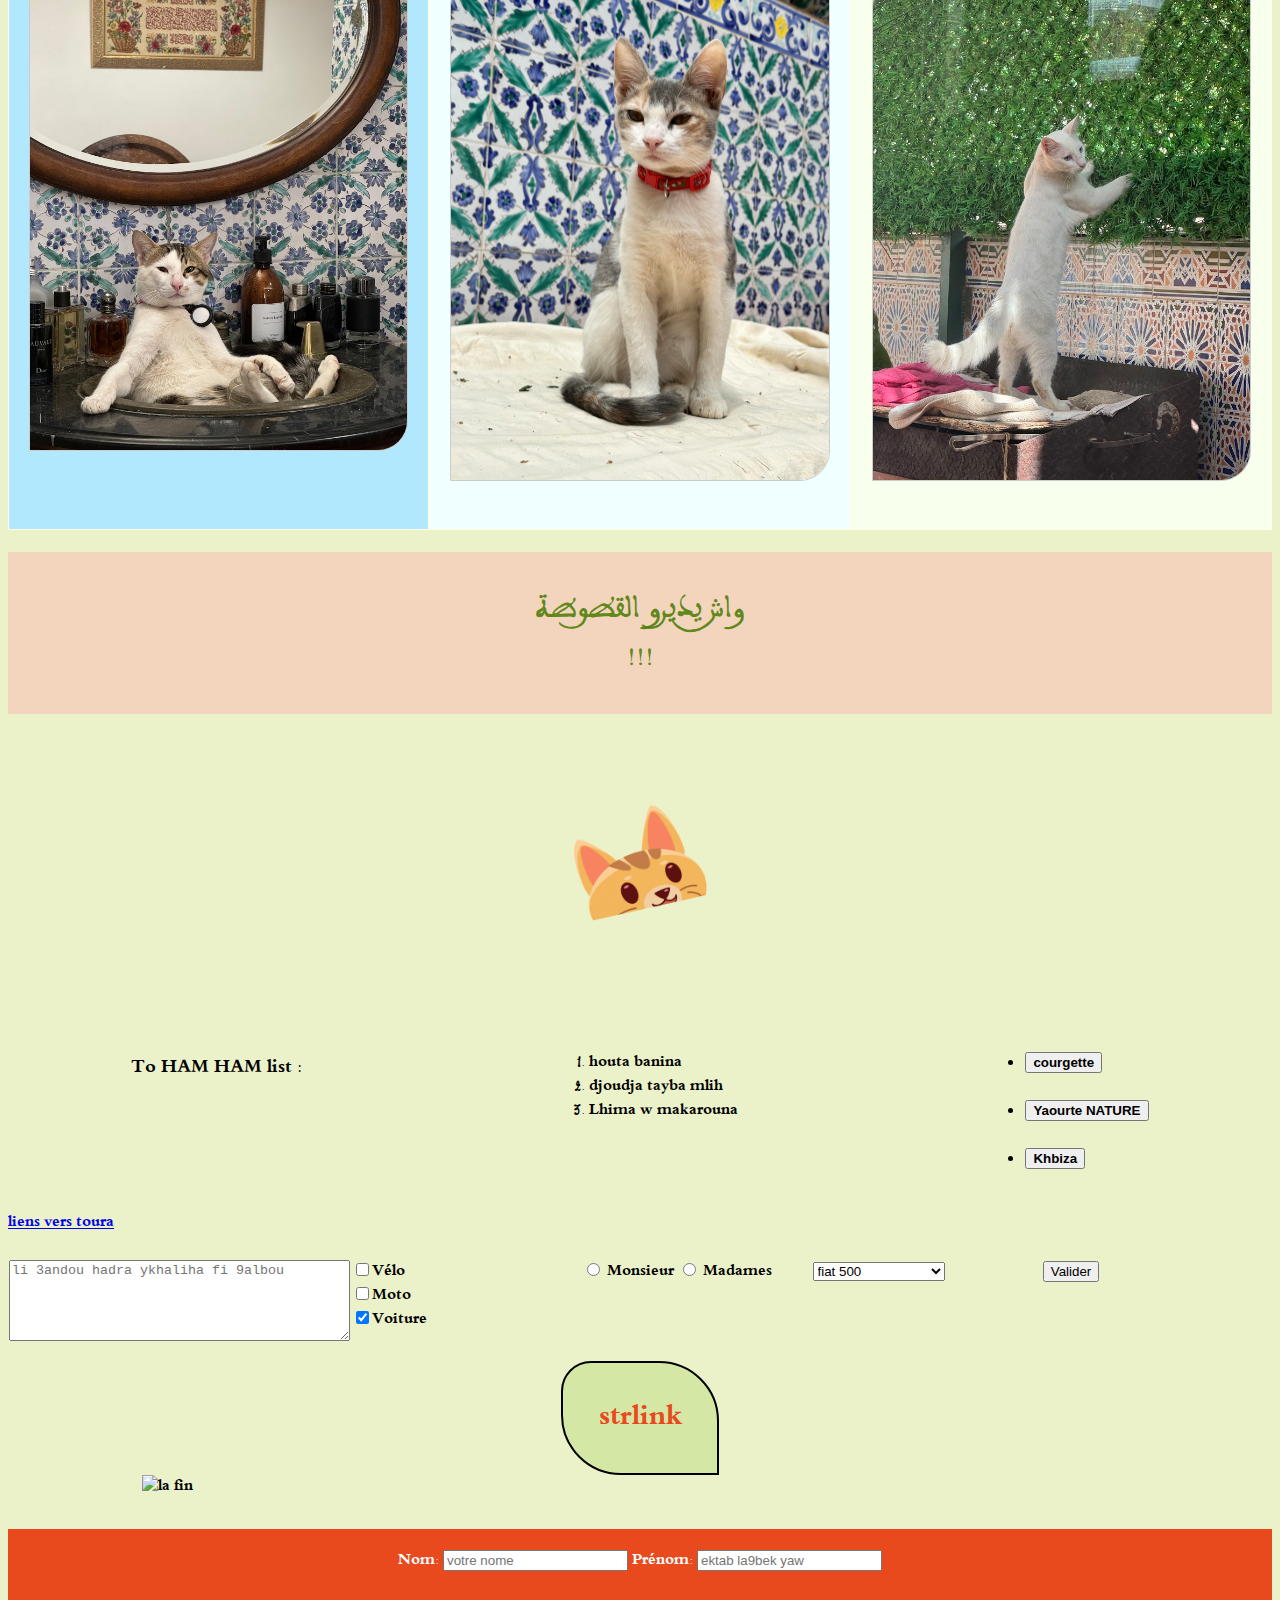
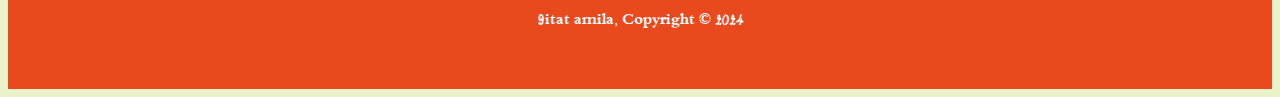
==== commit dba4fb91: "16h36" ====
--- a/index.html
+++ b/index.html
@@ -10,10 +10,16 @@
     <body>
       <header> 
         <nav>
-            <ul>
-                <li id="kk"><a href="#section1">Mirou</a></li>
-                <li id="kk"><a href="#section3">ZATAR</a></li>
-                <li id="kk"><a href="#section2">MIMIA</a></li>
+            <ul style="list-style: none;">
+                <li class="kk">
+                  <a href="#section1">Mirou</a>
+                </li>
+                <li class="kk">
+                  <a href="#section3">ZATAR</a>
+                </li>
+                <li class="kk">
+                  <a href="#section2">MIMIA</a>
+                </li>
             </ul>
         </nav>
     </header>
@@ -27,7 +33,7 @@
              <!-- discription du site  -->
       
       <div id="discriptionDuSite">
-      <p class="sitett"> Bienvenue sur mon petit chantier numérique ! <br> je bkd@suis en pleine aventure d'apprentissage du développement web, et ce site est mon terrain de jeu. Ici, vous trouverez un joyeux mélange de HTML et CSS en construction.</p>
+      <p class="sitett"> Bienvenue sur mon petit chantier numérique ! <br> je suis en pleine aventure d'apprentissage du développement web, et ce site est mon terrain de jeu. Ici, vous trouverez un joyeux mélange de HTML et CSS en construction.</p>
   
       <p class="sitett"> C'est mon tout premier site, alors attendez-vous à l'inattendu ! Vous pourriez tomber sur des éléments bizarres, des mises en page étranges ou même des couleurs improbables. Chaque page est un nouveau défi, une nouvelle leçon que j'applique directement. <br> Je teste, j'expérimente, je me trompe et j'apprends. <br>
         Alors n'hésitez pas à explorer, mais gardez à l'esprit que tout est en constante évolution. Qui sait, peut-être qu'en rafraîchissant la page, vous découvrirez une nouvelle création ! </p>
--- a/style.css
+++ b/style.css
@@ -72,7 +72,7 @@
             font-size: 30px;
           }
 
-          #kk {
+          .kk {
             font-weight: bold;
             font-size: large;
             font-family:'Segoe UI', Tahoma, Geneva, Verdana, sans-serif;
